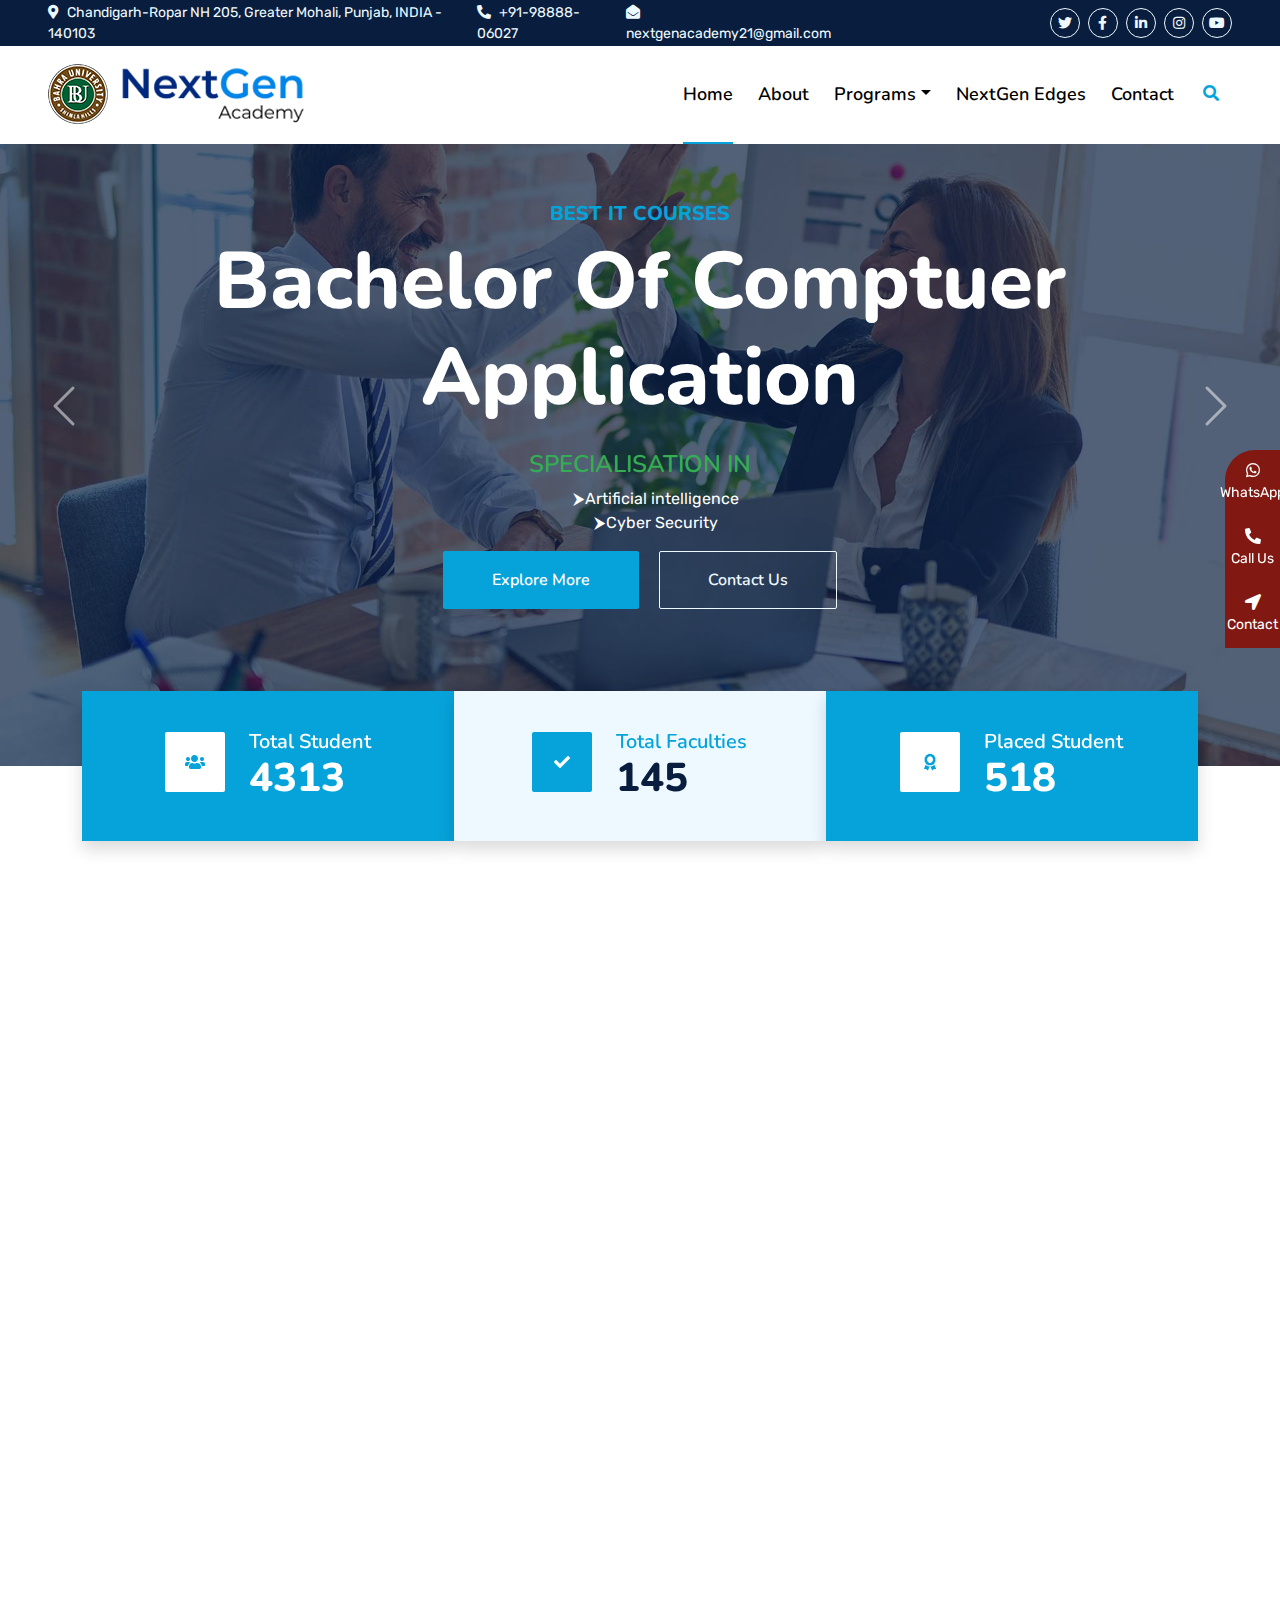
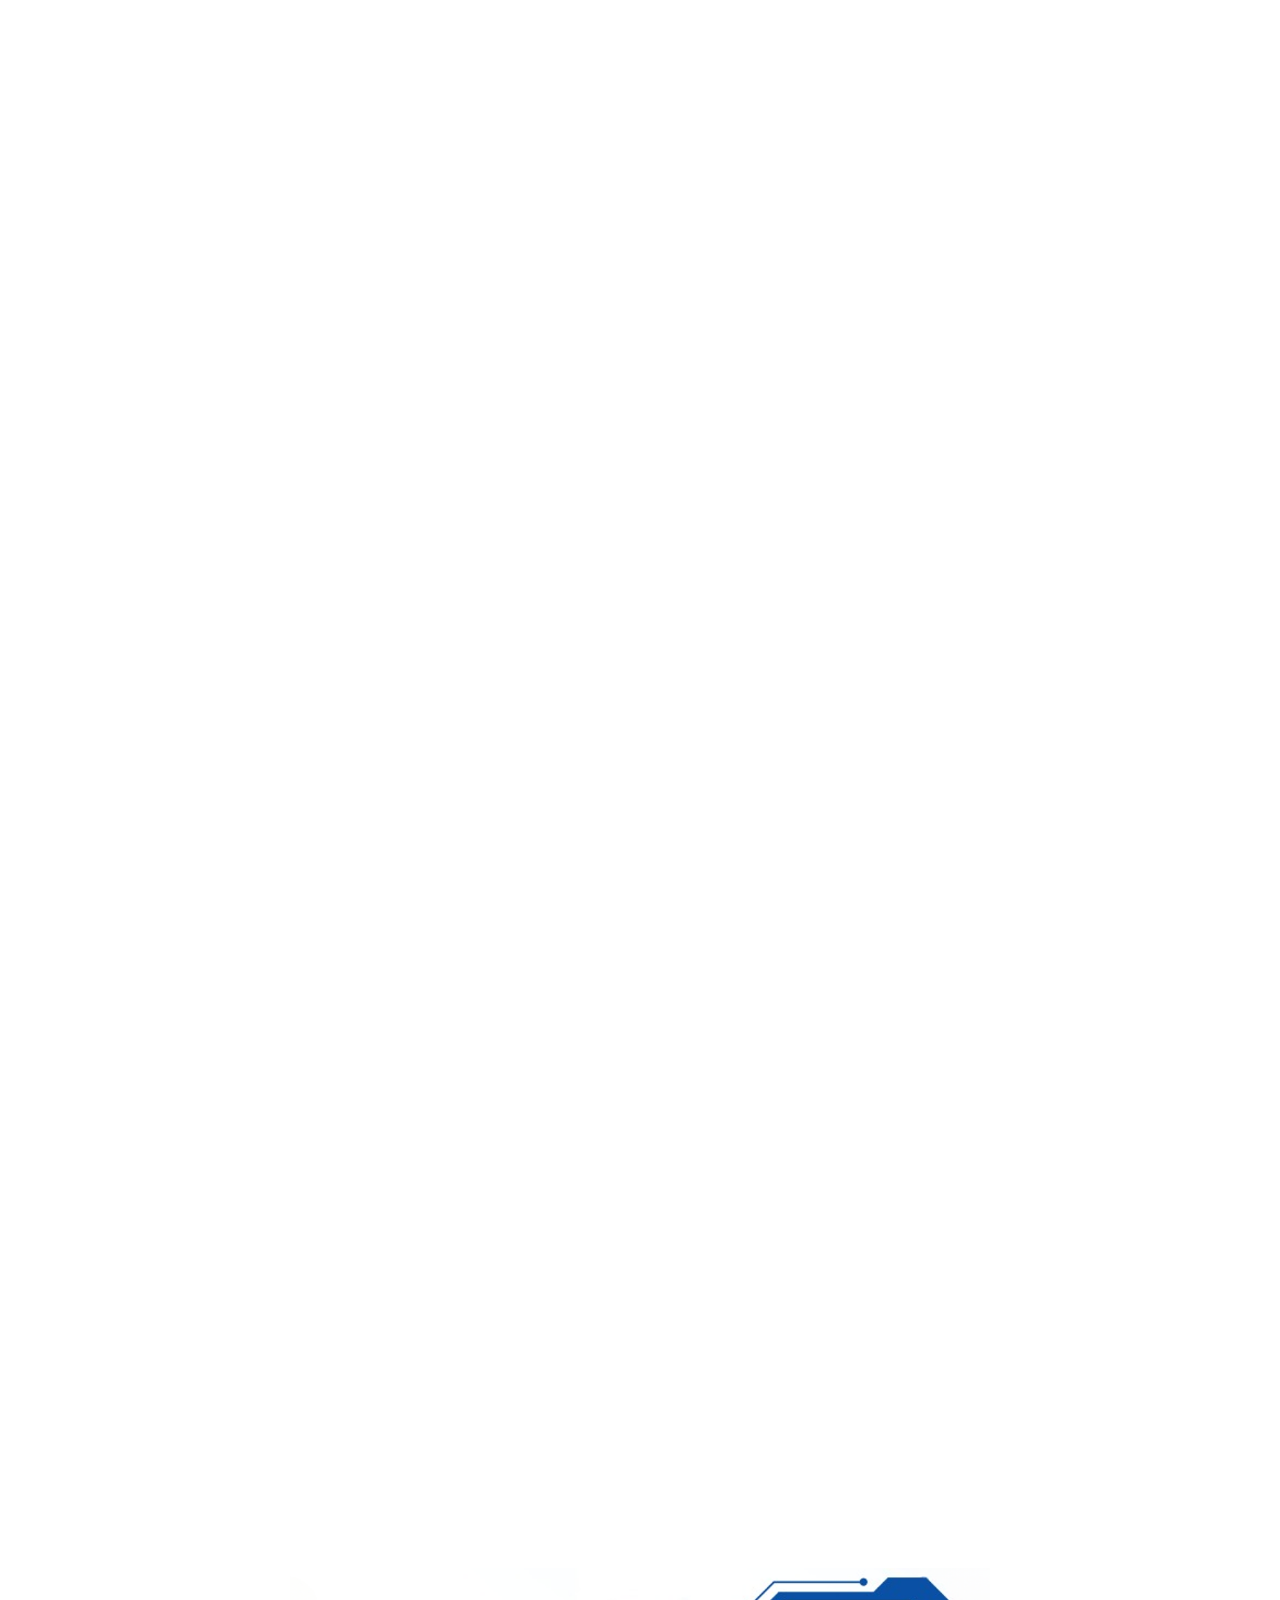
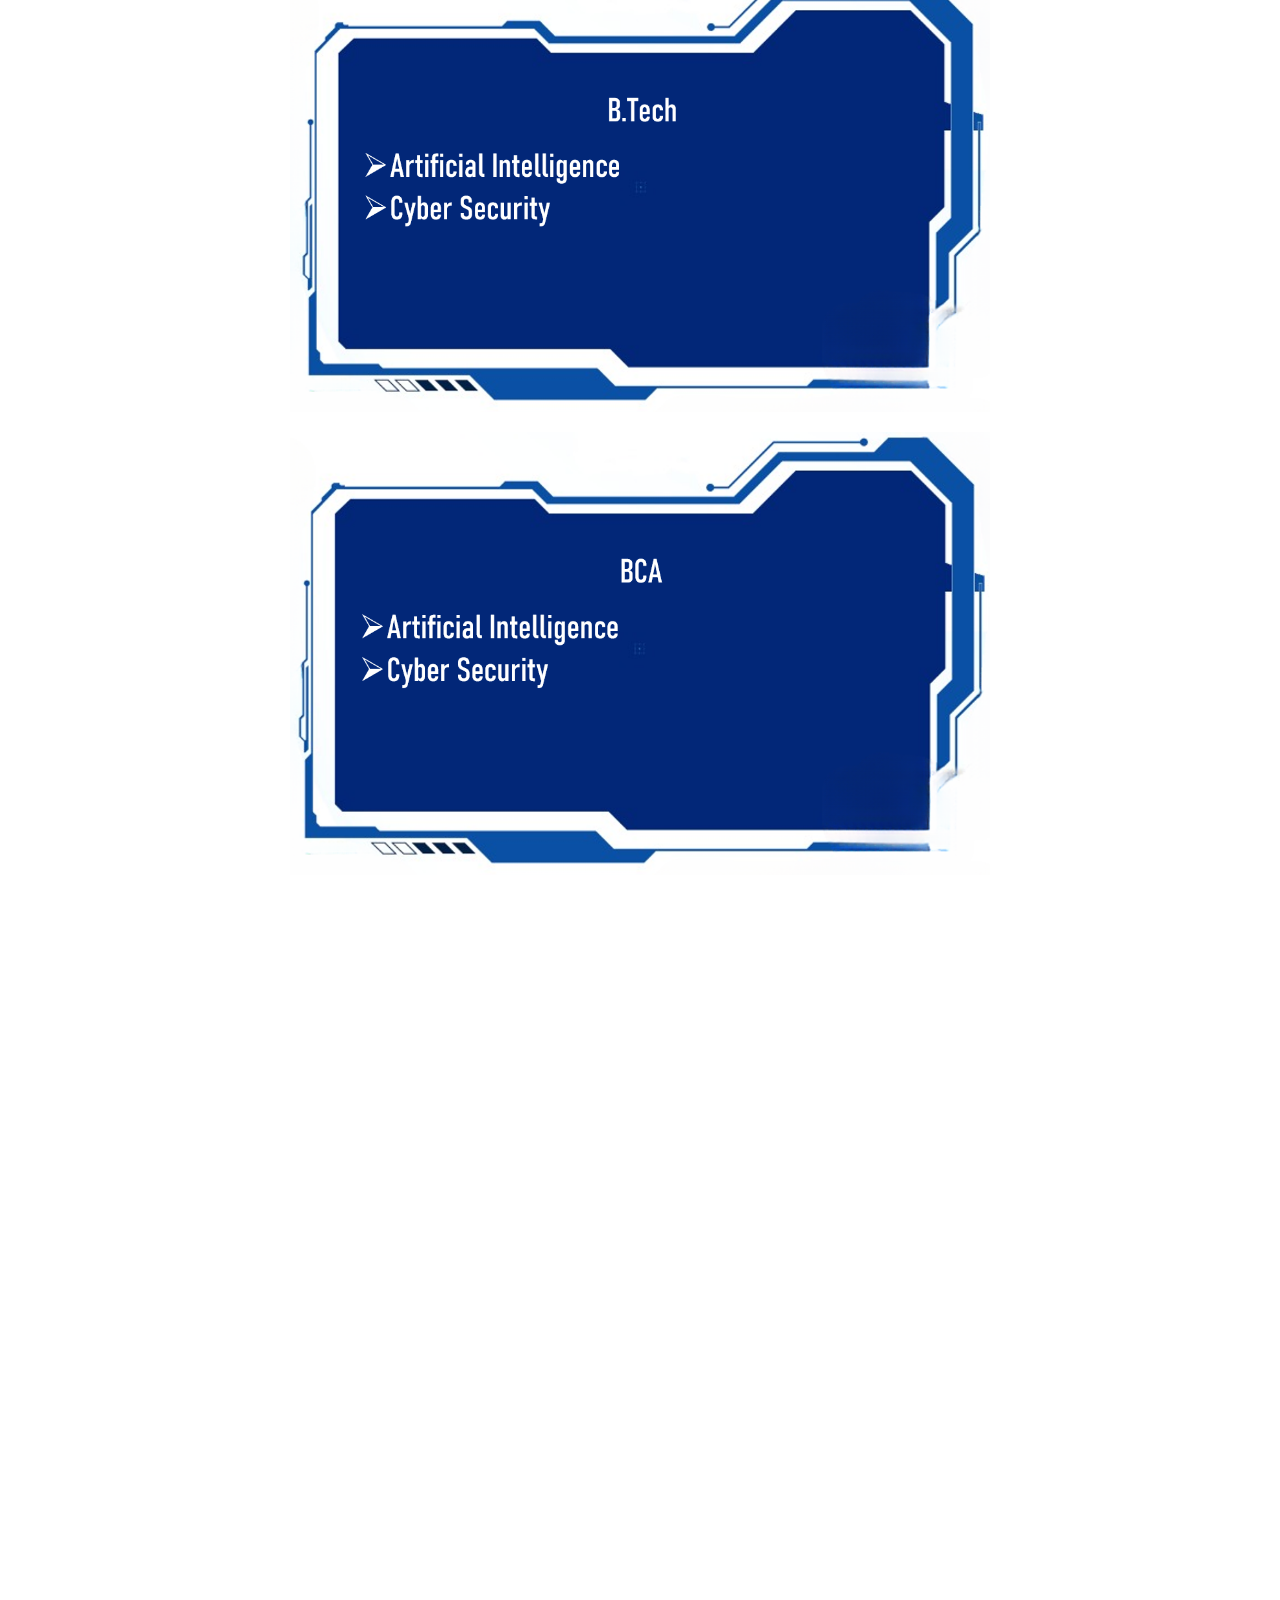
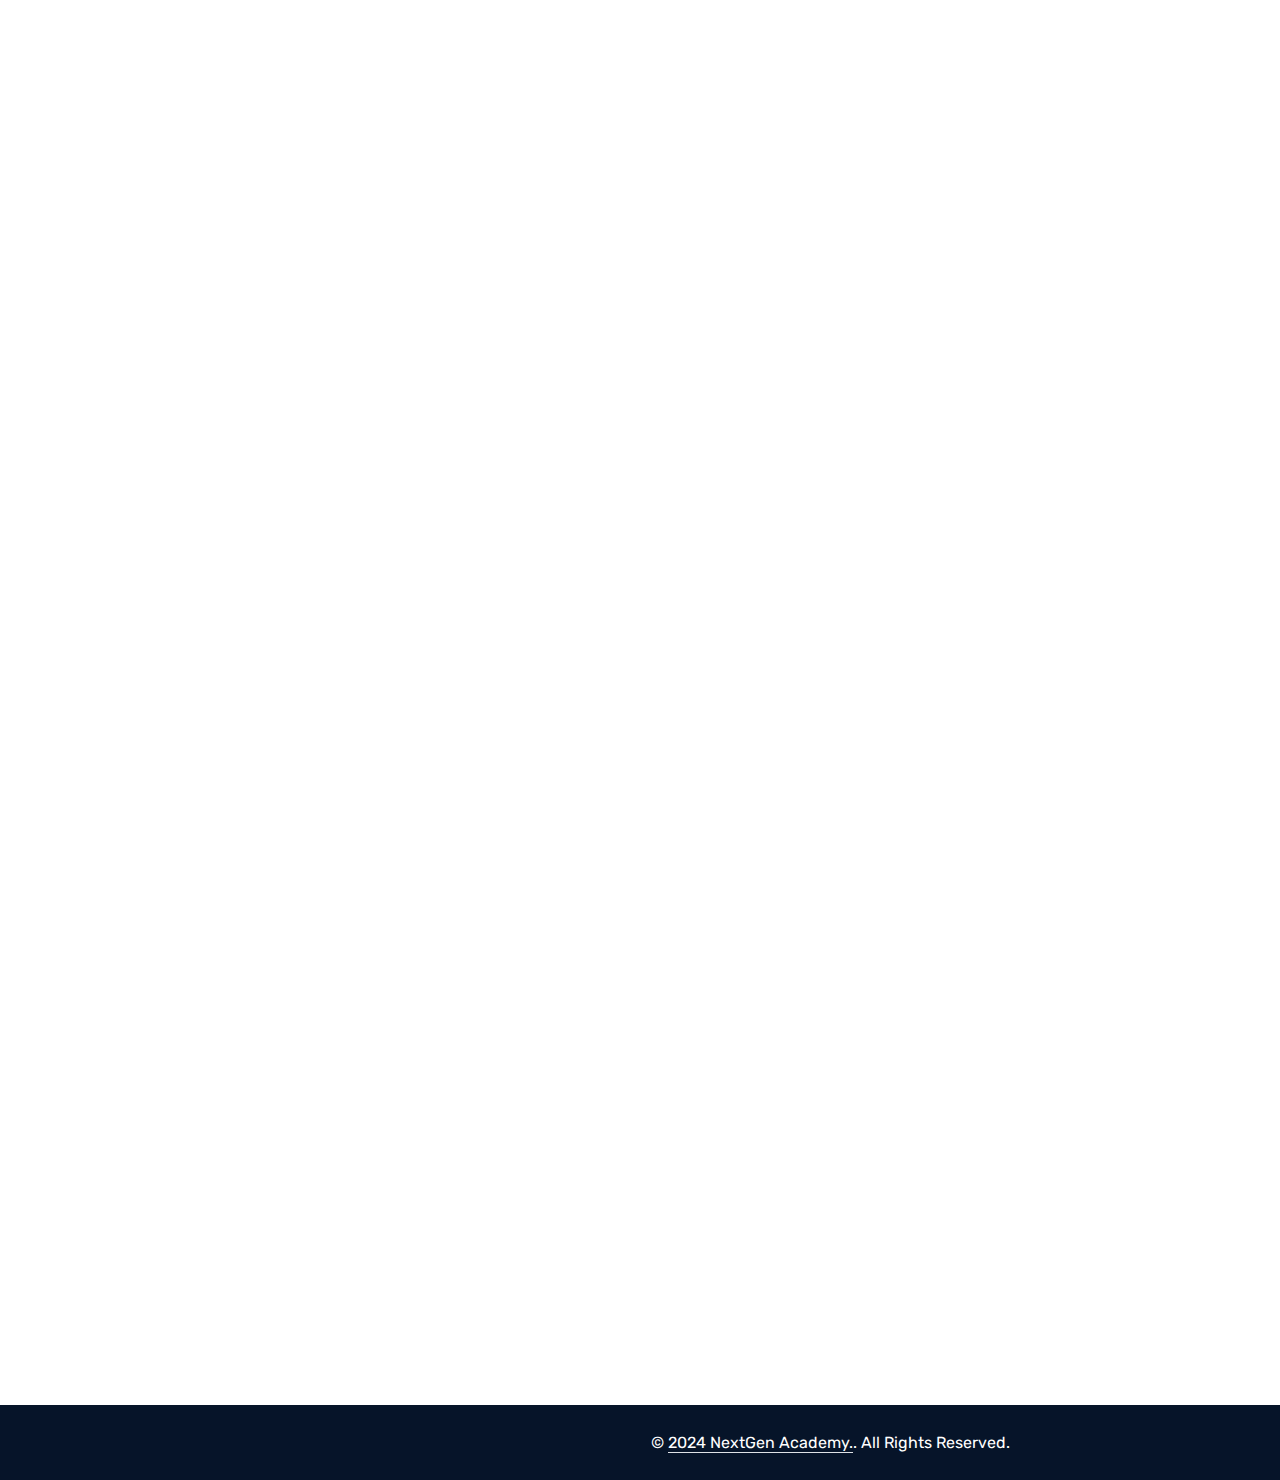
==== index.html @ 5971e34e "first commit" ====
<!DOCTYPE html>
<html lang="en">

<head>
    <meta charset="utf-8">
    <title>RBU's NextGen Acadmy</title>
    <meta content="width=device-width, initial-scale=1.0" name="viewport">
    <meta content="Free HTML Templates" name="keywords">
    <meta content="Free HTML Templates" name="description">

   <!-- Favicon -->
    <link href="img/favicon.ico" rel="icon">

    <!-- Google Web Fonts -->
    <link rel="preconnect" href="https://fonts.googleapis.com">
    <link rel="preconnect" href="https://fonts.gstatic.com" crossorigin>
    <link href="https://fonts.googleapis.com/css2?family=Nunito:wght@400;600;700;800&family=Rubik:wght@400;500;600;700&display=swap" rel="stylesheet">
	<link rel="stylesheet" href="https://cdnjs.cloudflare.com/ajax/libs/font-awesome/4.7.0/css/font-awesome.min.css">

    <!-- Icon Font Stylesheet -->
    <link href="https://cdnjs.cloudflare.com/ajax/libs/font-awesome/5.10.0/css/all.min.css" rel="stylesheet">
    <link href="https://cdn.jsdelivr.net/npm/bootstrap-icons@1.4.1/font/bootstrap-icons.css" rel="stylesheet">

    <!-- Libraries Stylesheet -->
    <link href="lib/owlcarousel/assets/owl.carousel.min.css" rel="stylesheet">
    <link href="lib/animate/animate.min.css" rel="stylesheet">

    <!-- Customized Bootstrap Stylesheet -->
    <link href="css/bootstrap.min.css" rel="stylesheet">

    <!-- Template Stylesheet -->
    <link href="css/style.css" rel="stylesheet">

  
    <style>
        .navbar {
            background-color: white !important;
        }

        .navbar .nav-link,
        .navbar .navbar-brand,
        .navbar .navbar-toggler {
            color: black !important;
        }

        .testimonial-img {
        width: 100px; /* Set the desired width */
        height: 100px; /* Set the desired height */
        object-fit: contain; /* Ensures the image fits within the dimensions */
        }

        .hover-effect {
            transition: transform 0.3s, color 0.3s;
        }
        .hover-effect:hover h2{
            transform: translateY(-10px);
            color: #000080;
        }


        .course_banner {
            display: flex;
            flex-wrap: wrap;
            justify-content: center;
            margin: 0 auto;
        }

        .course_banner img {
            width: 100%;
            max-width: 700px;
            margin: 10px;
        }

    </style>
</head>

<body>
    <!-- Spinner Start -->
    <div id="spinner" class="show bg-white position-fixed translate-middle w-100 vh-100 top-50 start-50 d-flex align-items-center justify-content-center">
        <div class="spinner"></div>
    </div>
    <!-- Spinner End -->


    <!-- Topbar Start -->
    <div class="container-fluid bg-dark px-5 d-none d-lg-block">
        <div class="row gx-0">
            <div class="col-lg-8 text-center text-lg-start mb-2 mb-lg-0">
                <div class="d-inline-flex align-items-center" style="height: 45px;">
                    <small class="me-3 text-light"><i class="fa fa-map-marker-alt me-2"></i>Chandigarh-Ropar NH 205, Greater Mohali, Punjab, INDIA - 140103</small>
                    <small class="me-3 text-light"><i class="fa fa-phone-alt me-2"></i>+91-98888-06027</small>
                    <small class="text-light"><i class="fa fa-envelope-open me-2"></i>nextgenacademy21@gmail.com</small>
                </div>
            </div>
            <div class="col-lg-4 text-center text-lg-end">
                <div class="d-inline-flex align-items-center" style="height: 45px;">
                    <a class="btn btn-sm btn-outline-light btn-sm-square rounded-circle me-2" href=""><i class="fab fa-twitter fw-normal"></i></a>
                    <a class="btn btn-sm btn-outline-light btn-sm-square rounded-circle me-2" href=""><i class="fab fa-facebook-f fw-normal"></i></a>
                    <a class="btn btn-sm btn-outline-light btn-sm-square rounded-circle me-2" href=""><i class="fab fa-linkedin-in fw-normal"></i></a>
                    <a class="btn btn-sm btn-outline-light btn-sm-square rounded-circle me-2" href=""><i class="fab fa-instagram fw-normal"></i></a>
                    <a class="btn btn-sm btn-outline-light btn-sm-square rounded-circle" href=""><i class="fab fa-youtube fw-normal"></i></a>
                </div>
            </div>
        </div>
    </div>
    <!-- Topbar End -->
    <div class="social-links"> 
        <ul class="list-unstyled mb-0">
            <li>
                <a href="https://api.whatsapp.com/send?phone=918005815445&amp;text=Hello,%20%0A%20I%20have%20a%20question%20about%20https%3A%2F%2Fvgu.ac.in%2F" target="_blank"><i class="fab fa-whatsapp"></i>
                    <span><small>WhatsApp</small></span>
                </a>
            </li>
            <li>
                <a target="_blank" href="tel:18003131415" aria-label="Give a miss call" style="white-space: nowrap;"><i class="fa fa-phone" style="transform: scaleX(-1);" aria-hidden="true"></i>
                    <span><small>Call Us</small></span>
                </a>
            </li>                
            <li>
                <a href="/contact.php" target="_blank"><i class="fa fa-location-arrow" aria-hidden="true"></i>
                    <span><small>Contact</small></span>
                </a>
            </li>
        </ul>
    </div>

    <!-- Navbar & Carousel Start -->
    <div class="container-fluid position-relative p-0">
        <nav class="navbar navbar-expand-lg navbar-dark px-5 py-3 py-lg-0">
            <a href="index.html" class="navbar-brand p-0">
                <!-- <h1 class="m-0"><i class="fa fa-user-tie me-2"></i>Startup</h1> -->
                 <img src="new_img/bu-nextgen-logo.png">
            </a>
            <button class="navbar-toggler" type="button" data-bs-toggle="collapse" data-bs-target="#navbarCollapse">
                <span class="fa fa-bars"></span>
            </button>
            <div class="collapse navbar-collapse" id="navbarCollapse">
                <div class="navbar-nav ms-auto py-0">
                    <a href="index.html" class="nav-item nav-link active">Home</a>
                    <a href="about.html" class="nav-item nav-link">About</a>
                    
                    <div class="nav-item dropdown">
                        <a href="#" class="nav-link dropdown-toggle" data-bs-toggle="dropdown">Programs</a>
                        <div class="dropdown-menu m-0">
                            <a href="blog.html" class="dropdown-item">B Tech</a>
                            <a href="blog.html" class="dropdown-item">BCA</a>
                        </div>
                    </div>
                    <a href="#" class="nav-item nav-link">NextGen Edges</a>
                   
                    <a href="contact.html" class="nav-item nav-link">Contact</a>
                </div>
                <butaton type="button" class="btn text-primary ms-3" data-bs-toggle="modal" data-bs-target="#searchModal"><i class="fa fa-search"></i></butaton>
                <!-- <a href="https://htmlcodex.com/startup-company-website-template" class="btn btn-primary py-2 px-4 ms-3">Download Pro Version</a> -->
            </div>
        </nav>

        <div id="header-carousel" class="carousel slide carousel-fade" data-bs-ride="carousel">
            <div class="carousel-inner">
                <div class="carousel-item active">
                    <img class="w-100" src="img/carousel-1.jpg" alt="Image">
                    <div class="carousel-caption d-flex flex-column align-items-center justify-content-center">
                        <div class="p-3" style="max-width: 900px;">
                            <h5 class="fw-bold text-primary text-uppercase">Best IT Courses</h5>
                            <h1 class="display-1 text-white mb-md-4 animated zoomIn">Bachelor Of Comptuer Application</h1>
                            <h6 class="text-secondary h4 animated fadeInUp" >SPECIALISATION IN</h6>
                            <ul style="list-style-type: none; text-align: center;">
				    <li>&#11166;Artificial intelligence</li>
                                <li>&#11166;Cyber Security</li>                             
                            </ul>
                            <a href="quote.html" class="btn btn-primary py-md-3 px-md-5 me-3 animated slideInLeft">Explore More</a>
                            <a href="" class="btn btn-outline-light py-md-3 px-md-5 animated slideInRight">Contact Us</a>
                        </div>
                    </div>
                </div>
                <div class="carousel-item">
                    <img class="w-100" src="img/carousel-2.jpg" alt="Image">
                    <div class="carousel-caption d-flex flex-column align-items-center justify-content-center">
                        <div class="p-3" style="max-width: 900px;">
                            <h5 class="fw-bold text-primary text-uppercase">Best IT Courses</h5>
                            <h1 class="display-1 text-white mb-md-4 animated zoomIn">Bachelor of Technology</h1>
                            <h6 class="text-secondary h4 animated fadeInUp" >SPECIALISATION IN</h6>
                            <ul style="list-style-type: none; text-align: center;">
                                <li>&#11166;Artificial intelligence & MAchine Learning</li>
                                <li>&#11166;Cyber Security and Information Security</li>
                              
                            </ul>
                            <a href="quote.html" class="btn btn-primary py-md-3 px-md-5 me-3 animated slideInLeft">Explore More</a>
                            <a href="" class="btn btn-outline-light py-md-3 px-md-5 animated slideInRight">Contact Us</a>
                        </div>
                    </div>
                </div>
            </div>
            <button class="carousel-control-prev" type="button" data-bs-target="#header-carousel"
                data-bs-slide="prev">
                <span class="carousel-control-prev-icon" aria-hidden="true"></span>
                <span class="visually-hidden">Previous</span>
            </button>
            <button class="carousel-control-next" type="button" data-bs-target="#header-carousel"
                data-bs-slide="next">
                <span class="carousel-control-next-icon" aria-hidden="true"></span>
                <span class="visually-hidden">Next</span>
            </button>
        </div>
    </div>
    <!-- Navbar & Carousel End -->


    <!-- Full Screen Search Start -->
    <div class="modal fade" id="searchModal" tabindex="-1">
        <div class="modal-dialog modal-fullscreen">
            <div class="modal-content" style="background: rgba(9, 30, 62, .7);">
                <div class="modal-header border-0">
                    <button type="button" class="btn bg-white btn-close" data-bs-dismiss="modal" aria-label="Close"></button>
                </div>
                <div class="modal-body d-flex align-items-center justify-content-center">
                    <div class="input-group" style="max-width: 600px;">
                        <input type="text" class="form-control bg-transparent border-primary p-3" placeholder="Type search keyword">
                        <button class="btn btn-primary px-4"><i class="bi bi-search"></i></button>
                    </div>
                </div>
            </div>
        </div>
    </div>
    <!-- Full Screen Search End -->


    <!-- Facts Start -->
    <div class="container-fluid facts py-5 pt-lg-0">
        <div class="container py-5 pt-lg-0">
            <div class="row gx-0">
                <div class="col-lg-4 wow zoomIn" data-wow-delay="0.1s">
                    <div class="bg-primary shadow d-flex align-items-center justify-content-center p-4" style="height: 150px;">
                        <div class="bg-white d-flex align-items-center justify-content-center rounded mb-2" style="width: 60px; height: 60px;">
                            <i class="fa fa-users text-primary"></i>
                        </div>
                        <div class="ps-4">
                            <h5 class="text-white mb-0">Total Student</h5>
                            <h1 class="text-white mb-0" data-toggle="counter-up">12500</h1>
                        </div>
                    </div>
                </div>
                <div class="col-lg-4 wow zoomIn" data-wow-delay="0.3s">
                    <div class="bg-light shadow d-flex align-items-center justify-content-center p-4" style="height: 150px;">
                        <div class="bg-primary d-flex align-items-center justify-content-center rounded mb-2" style="width: 60px; height: 60px;">
                            <i class="fa fa-check text-white"></i>
                        </div>
                        <div class="ps-4">
                            <h5 class="text-primary mb-0">Total Faculties</h5>
                            <h1 class="mb-0" data-toggle="counter-up">420</h1>
                        </div>
                    </div>
                </div>
                <div class="col-lg-4 wow zoomIn" data-wow-delay="0.6s">
                    <div class="bg-primary shadow d-flex align-items-center justify-content-center p-4" style="height: 150px;">
                        <div class="bg-white d-flex align-items-center justify-content-center rounded mb-2" style="width: 60px; height: 60px;">
                            <i class="fa fa-award text-primary"></i>
                        </div>
                        <div class="ps-4">
                            <h5 class="text-white mb-0">Placed Student</h5>
                            <h1 class="text-white mb-0" data-toggle="counter-up">1500</h1>
                        </div>
                    </div>
                </div>
            </div>
        </div>
    </div>
    <!-- Facts Start -->


     <!-- About Start -->
     <div class="container-fluid py-5 wow fadeInUp" data-wow-delay="0.1s"  style="background-image: url('new_img/Frame2.png'); background-size: cover; background-position: center;">
        <div class="container py-5">
            <div class="row g-5">
                <div class="col-lg-7">
                    <!-- <div class="section-title position-relative pb-3 mb-5">
                        <h5 class="fw-bold text-primary text-uppercase">WHO WE ARE</h5>
                       
                    </div> -->
                    <div class="pb-3 mb-5">

                    </div>
                    <h1 class="mb-0">About NextGen Academy</h1>
                    <p class="mb-4">NextGen programs provide industry-driven technology education. The skills and concepts are imparted by industry practitioners, leading academic minds, and subject matter experts. We redefine education through industry-inclusive design by incorporating inputs from globally respected research houses, accreditation bodies, and corporates. Our NextGen curriculum is enriched with more than 50% of practical exposure and hands-on with industry-embedded certifications, industry visits, real-life projects, and case studies, all wrapped around emerging digital business trends and demands.</p>
                    <div class="row g-0 mb-3">
                        <div class="col-sm-6 wow zoomIn hover-effect" data-wow-delay="0.2s">
                            <div class="text-container">
<!--                                 <img src="new_img/global-education.png" alt="Graduation Cap Icon"> -->
				    <i class='fas fa-user-graduate' style='font-size:48px;color:#06A3DA;'></i>
                                <div>
                                    <h2>7.8</h2>
                                    <p  >Average CGPA</p>
                                </div>
                            </div>
                        </div>
                        <div class="col-sm-6 wow zoomIn hover-effect" data-wow-delay="0.4s">
                            <div class="text-container">
<!--                                 <img src="new_img/pay-2.png" alt="Money Bag Icon"> -->
				    <i class="fa fa-money" style="font-size:48px;color:#06A3DA;"></i>
                                <div>
                                    <h2>10 LPA</h2>
                                    <p>Average Placement</p>
                                </div>
                            </div>
                        </div>
                    </div>
                    <div class="d-flex align-items-center mb-4 wow fadeIn hover-effect" data-wow-delay="0.6s">
                        <div class="text-container">
<!--                             <img src="new_img/experience.png" alt="Experience Icon"> -->
				<i class='fas fa-award' style='font-size:48px;color:#06A3DA;'></i>
                            <div>
                                <h2>12+ Years</h2>
                                <p>Faculty with Average Years of Experience</p>
                            </div>
                            <a href="quote.html" class="btn btn-primary py-3 px-5 mt-3 wow zoomIn" data-wow-delay="0.9s">Know More</a>
                        </div>
                       <!-- <marquee>klsadjflksadjflasasdlkfjasdklf asdjfklasdfjlasdf asdjklfjasdfla alskdfjasdlf jasdflaksdf asdflkasdfj </marquee> -->
                    </div>
                   
                </div>
                <div class="col-lg-5" style="min-height: 500px;">
                    <div class="position-relative h-100">
                        <img class="position-absolute w-100 h-0 rounded wow zoomIn" data-wow-delay="0.9s" src="new_img\man2.png" style="object-fit: cover;">
                    </div>
                </div>
            </div>
        </div>  
    </div>
    <!-- About End -->

     <!-- Features Start -->
    <!-- <div class="container-fluid py-5 wow fadeInUp" data-wow-delay="0.1s">
        <div class="container py-5">
            <div class="section-title text-center position-relative pb-3 mb-5 mx-auto" style="max-width: 600px;">
                <h5 class="fw-bold text-primary text-uppercase">WHY NEXTGEN ACADEMY</h5>
                <h1 class="mb-0">USP's of BU NextGen Courses</h1>
            </div>
            <div class="row g-5">
                <div class="col-lg-3 col-md-6">
                    <div class="wow zoomIn" data-wow-delay="0.2s">
                        <div class="d-flex align-items-center mb-3">
                            <div class="bg-primary rounded d-flex align-items-center justify-content-center" style="width: 60px; height: 60px;">
                                <i class="fa fa-undo" style="font-size:30px;color:black"></i>
                            </div>
                            <h4 class="ml-3" style="margin-left: 15px;">100%</h4>
                        </div>
                        <p class="mb-0">100% placement otherwise fee refund plan.</p>
                    </div>
                </div>
                <div class="col-lg-3 col-md-6">
                    <div class="wow zoomIn" data-wow-delay="0.4s">
                        <div class="d-flex align-items-center mb-3">
                            <div class="bg-primary rounded d-flex align-items-center justify-content-center" style="width: 60px; height: 60px;">
                                <i class="fa fa-line-chart" style="font-size:30px;color:black"></i>
                            </div>
                            <h4 class="ml-3" style="margin-left: 15px;">Specialisation</h4>
                        </div>
                        <p class="mb-0">Specialisation courses start from Semester-1.</p>
                    </div>
                </div>
                <div class="col-lg-3 col-md-6">
                    <div class="wow zoomIn" data-wow-delay="0.6s">
                        <div class="d-flex align-items-center mb-3">
                            <div class="bg-primary rounded d-flex align-items-center justify-content-center" style="width: 60px; height: 60px;">
                                <i class="fa fa-headphones" style="font-size:30px;color:black"></i>
                            </div>
                            <h4 class="ml-3" style="margin-left: 15px;">Development</h4>
                        </div>
                        <p class="mb-0">Career Development Centre (CDC).</p>
                    </div>
                </div>
                <div class="col-lg-3 col-md-6">
                    <div class="wow zoomIn" data-wow-delay="0.8s">
                        <div class="d-flex align-items-center mb-3">
                            <div class="bg-primary rounded d-flex align-items-center justify-content-center" style="width: 60px; height: 60px;">
                                <i class="fa fa-headphones" style="font-size:30px;color:black"></i>
                            </div>
                            <h4 class="ml-3" style="margin-left: 15px;">Embedded Training</h4>
                        </div>
                        <p class="mb-0">towards Certifications (EXIN, AWS, GCP, Neo4j etc.).</p>
                    </div>
                </div>
            </div>
            <div class="row g-5">
                <div class="col-lg-3 col-md-6">
                    <div class="wow zoomIn" data-wow-delay="0.2s">
                        <div class="d-flex align-items-center mb-3">
                            <div class="bg-primary rounded d-flex align-items-center justify-content-center" style="width: 60px; height: 60px;">
                                <i class="fa fa-headphones" style="font-size:30px;color:black"></i>
                            </div>
                            <h4 class="ml-3" style="margin-left: 15px;">Industry immersion</h4>
                        </div>
                        <p class="mb-0">Master classes, Guest Lectures and industry immersion from industry leaders.</p>
                    </div>
                </div>
                <div class="col-lg-3 col-md-6">
                    <div class="wow zoomIn" data-wow-delay="0.4s">
                        <div class="d-flex align-items-center mb-3">
                            <div class="bg-primary rounded d-flex align-items-center justify-content-center" style="width: 60px; height: 60px;">
                                <i class="fa fa-headphones" style="font-size:30px;color:black"></i>
                            </div>
                            <h4 class="ml-3" style="margin-left: 15px;">Labs</h4>
                        </div>
                        <p class="mb-0">Physical and virtual labs.</p>
                    </div>
                </div>
                <div class="col-lg-3 col-md-6">
                    <div class="wow zoomIn" data-wow-delay="0.6s">
                        <div class="d-flex align-items-center mb-3">
                            <div class="bg-primary rounded d-flex align-items-center justify-content-center" style="width: 60px; height: 60px;">
                                <i class="fa fa-bank" style="font-size:30px;color:black"></i>
                            </div>
                            <h4 class="ml-3" style="margin-left: 15px;">Industry</h4>
                        </div>
                        <p class="mb-0">Cutting edge Industry collaborations.</p>
                    </div>
                </div>
                <div class="col-lg-3 col-md-6">
                    <div class="wow zoomIn" data-wow-delay="0.8s">
                        <div class="d-flex align-items-center mb-3">
                            <div class="bg-primary rounded d-flex align-items-center justify-content-center" style="width: 60px; height: 60px;">
                                <i class="fas fa-chalkboard-teacher" style="font-size:30px;color:black"></i>
                            </div>
                            <h4 class="ml-3" style="margin-left: 15px;">Training</h4>
                        </div>
                        <p class="mb-0">Embedded Training towards Certifications (EXIN, AWS, GCP, Neo4j etc.).</p>
                    </div>
                </div>
            </div>
            <div class="row g-5">
                <div class="col-lg-3 col-md-6">
                    <div class="wow zoomIn" data-wow-delay="0.2s">
                        <div class="d-flex align-items-center mb-3">
                            <div class="bg-primary rounded d-flex align-items-center justify-content-center" style="width: 60px; height: 60px;">
                                <i class="fas fa-book-reader" style="font-size:30px;color:black"></i>
                            </div>
                            <h4 class="ml-3" style="margin-left: 15px;">Mentorship</h4>
                        </div>
                        <p class="mb-0">Student Mentorship program with Industry practitioners & experts.</p>
                    </div>
                </div>
                <div class="col-lg-3 col-md-6">
                    <div class="wow zoomIn" data-wow-delay="0.4s">
                        <div class="d-flex align-items-center mb-3">
                            <div class="bg-primary rounded d-flex align-items-center justify-content-center" style="width: 60px; height: 60px;">
                                <i class="fas fa-book-reader" style="font-size:30px;color:black"></i>
                            </div>
                            <h4 class="ml-3" style="margin-left: 15px;">Curriculum</h4>
                        </div>
                        <p class="mb-0">Industry relevant curriculum & Research Team backed Constant Innovation in curriculum and Dynamic Syllabi.</p>
                    </div>
                </div>
                <div class="col-lg-3 col-md-6">
                        <div class="wow zoomIn" data-wow-delay="0.4s">
                        <div class="d-flex align-items-center mb-3">
                            <div class="bg-primary rounded d-flex align-items-center justify-content-center" style="width: 60px; height: 60px;">
                                <i class="fas fa-book-reader" style="font-size:30px;color:black"></i>
                            </div>
                            <h4 class="ml-3" style="margin-left: 15px;">Projects</h4>
                        </div>
                        <p class="mb-0">Projects and case studies from real life.</p>
                    </div>
                </div>
                <div class="col-lg-3 col-md-6">
                    <div class="wow zoomIn" data-wow-delay="0.4s">
                        <div class="d-flex align-items-center mb-3">
                            <div class="bg-primary rounded d-flex align-items-center justify-content-center" style="width: 60px; height: 60px;">
                                <i class="fas fa-book-reader" style="font-size:30px;color:black"></i>
                            </div>
                            <h4 class="ml-3" style="margin-left: 15px;">Internships</h4>
                        </div>
                        <p class="mb-0">Multiple Internships or research projects.</p>
                    </div>
                </div>
            </div>
        </div>
    </div> -->

         <!-- Features Start -->
         <div class="container-fluid py-5 wow fadeInUp" data-wow-delay="0.1s">
            <div class="container py-5">
                <div class="section-title text-center position-relative pb-3 mb-5 mx-auto" style="max-width: 600px;">
                    <h5 class="fw-bold text-primary text-uppercase">WHY NEXTGEN ACADEMY</h5>
                    <h1 class="mb-0">USP's of BU NextGen Courses</h1>
                </div>
                <div class="row g-5">
                    <div class="col-lg-3 col-md-6">
                        <div class="wow zoomIn" data-wow-delay="0.2s">
                            <div class="d-flex align-items-center mb-3">
                                <div class="rounded d-flex align-items-center justify-content-center">
                                    <img src="img\icons_image\placement.png" alt="100%" style="width: 60px; height: 60px;">
                                </div>                                
                                <h4 class="ml-3" style="margin-left: 15px;">100%</h4>
                            </div>
                            <p class="mb-0">100% placement otherwise fee refund plan.</p>
                        </div>
                    </div>
                    <div class="col-lg-3 col-md-6">
                        <div class="wow zoomIn" data-wow-delay="0.4s">
                            <div class="d-flex align-items-center mb-3">
                                <div class="rounded d-flex align-items-center justify-content-center">
                                    <img src="img\icons_image\Specialisation.png" alt="Specialisation" style="width: 60px; height: 60px;">
                                </div>
                                <h4 class="ml-3" style="margin-left: 15px;">Specialisation</h4>
                            </div>
                            <p class="mb-0">Specialisation courses start from Semester-1 .</p>
                        </div>
                    </div>
                    <div class="col-lg-3 col-md-6">
                        <div class="wow zoomIn" data-wow-delay="0.6s">
                            <div class="d-flex align-items-center mb-3">
                                <div class="rounded d-flex align-items-center justify-content-center">
                                    <img src="img\icons_image\Development.png" alt="Development" style="width: 60px; height: 60px;">
                                </div>
                                <h4 class="ml-3" style="margin-left: 15px;">Development</h4>
                            </div>
                            <p class="mb-0">Career Development Centre (CDC).</p>
                        </div>
                    </div>
                    <div class="col-lg-3 col-md-6">
                        <div class="wow zoomIn" data-wow-delay="0.8s">
                            <div class="d-flex align-items-center mb-3">
                                <div class="rounded d-flex align-items-center justify-content-center">
                                    <img src="img\icons_image\Training.png" alt="Training" style="width: 60px; height: 60px;">
                                </div>
                                <h4 class="ml-3" style="margin-left: 15px;">Embedded Training</h4>
                            </div>
                            <p class="mb-0">Embedded Training towards Certifications (EXIN, AWS, GCP, Neo4j etc.).</p>
                        </div>
                    </div>
                </div>
                <div class="row g-5">
                    <div class="col-lg-3 col-md-6">
                        <div class="wow zoomIn" data-wow-delay="0.4s">
                            <div class="d-flex align-items-center mb-3">
                                <div class="rounded d-flex align-items-center justify-content-center">
                                    <img src="img\icons_image\Internships.png" alt="Internships" style="width: 60px; height: 60px;">
                                </div>
                                <h4 class="ml-3" style="margin-left: 15px;">Internships</h4>
                            </div>
                            <p class="mb-0">Multiple Internships or research projects.</p>
                        </div>
                    </div>
                    <div class="col-lg-3 col-md-6">
                        <div class="wow zoomIn" data-wow-delay="0.4s">
                            <div class="d-flex align-items-center mb-3">
                                <div class="rounded d-flex align-items-center justify-content-center">
                                    <img src="img\icons_image\Labs.png" alt="Labs" style="width: 60px; height: 60px;">
                                </div>
                                <h4 class="ml-3" style="margin-left: 15px;">Labs</h4>
                            </div>
                            <p class="mb-0">Physical and virtual labs.</p>
                        </div>
                    </div>
                    <div class="col-lg-3 col-md-6">
                        <div class="wow zoomIn" data-wow-delay="0.6s">
                            <div class="d-flex align-items-center mb-3">
                                <div class="rounded d-flex align-items-center justify-content-center">
                                    <img src="img\icons_image\industry.png" alt="Mentorship" style="width: 60px; height: 60px;">
                                </div>
                                <h4 class="ml-3" style="margin-left: 15px;">Industry</h4>
                            </div>
                            <p class="mb-0">Cutting edge Industry collaborations.</p>
                        </div>
                    </div>
                    <div class="col-lg-3 col-md-6">
                        <div class="wow zoomIn" data-wow-delay="0.4s">
                        <div class="d-flex align-items-center mb-3">
                            <div class="rounded d-flex align-items-center justify-content-center">
                                <img src="img\icons_image\Projects.png" alt="Projects" style="width: 60px; height: 60px;">
                            </div>
                            <h4 class="ml-3" style="margin-left: 15px;">Projects</h4>
                        </div>
                        <p class="mb-0">Projects and case studies from real life.</p>
                    </div>
                </div>
                </div>
                <div class="row g-5">
                    <div class="col-lg-3 col-md-6">
                        <div class="wow zoomIn" data-wow-delay="0.2s">
                            <div class="d-flex align-items-center mb-3">
                                <div class="rounded d-flex align-items-center justify-content-center">
                                    <img src="img\icons_image\Mentorship.png" alt="Mentorship" style="width: 60px; height: 60px;">
                                </div>
                                <h4 class="ml-3" style="margin-left: 15px;">Mentorship</h4>
                            </div>
                            <p class="mb-0">Student Mentorship program with Industry practitioners & experts.</p>
                        </div>
                    </div>
                    <div class="col-lg-3 col-md-6">
                        <div class="wow zoomIn" data-wow-delay="0.4s">
                            <div class="d-flex align-items-center mb-3">
                                <div class="rounded d-flex align-items-center justify-content-center">
                                    <img src="img\icons_image\curriculum.png" alt="Curriculum" style="width: 60px; height: 60px;">
                                </div>
                                <h4 class="ml-3" style="margin-left: 15px;">Curriculum</h4>
                            </div>
                            <p class="mb-0">Industry relevant curriculum & Research Team backed Constant Innovation in curriculum and Dynamic Syllabi.</p>
                        </div>
                    </div>
                    <div class="col-lg-3 col-md-6">
                        <div class="wow zoomIn" data-wow-delay="0.8s">
                            <div class="d-flex align-items-center mb-3">
                                <div class="rounded d-flex align-items-center justify-content-center">
                                    <img src="img\icons_image\training_certificate.png" alt="training_certificate" style="width: 60px; height: 60px;">
                                </div>
                                <h4 class="ml-3" style="margin-left: 15px;">Training</h4>
                            </div>
                            <p class="mb-0">Embedded Training towards Certifications (EXIN, AWS, GCP, Neo4j etc.).</p>
                        </div>
                    </div>
                    <div class="col-lg-3 col-md-6">
                        <div class="wow zoomIn" data-wow-delay="0.2s">
                            <div class="d-flex align-items-center mb-3">
                                <div class="rounded d-flex align-items-center justify-content-center">
                                    <img src="img\icons_image\Industry_immersion.png" alt="Industry" style="width: 60px; height: 60px;">
                                </div>
                                <h4 class="ml-3" style="margin-left: 15px;">Industry immersion</h4>
                            </div>
                            <p class="mb-0">Master classes, Guest Lectures and industry immersion from industry leaders.</p>
                        </div>
                    </div>
                </div>
            </div>
        </div>


    <!-- Testimonial Start -->
    <div class="container-fluid py-5 wow fadeInUp" data-wow-delay="0.1s" >
        <div class="container py-5">
            <div class="section-title text-center position-relative pb-3 mb-4 mx-auto" style="max-width: 600px;">
                <!-- <h5 class="fw-bold text-primary text-uppercase">Testimonial</h5> -->
                <h1 class="mb-0">Our Certification Partners</h1>
            </div>
            <div class="owl-carousel testimonial-carousel wow fadeInUp" data-wow-delay="0.6s">
                
                <div class="testimonial-item bg-light my-4">
                    
                    <div class="d-flex align-items-center border-bottom pt-5 pb-4 px-5">
                        
                        <img src="new_img/Logo-exin.png" class="testimonial-img">
                    </div>
                </div>
                <div class="testimonial-item bg-light my-4">
                    <div class="d-flex align-items-center border-bottom pt-5 pb-4 px-5">
                        <img src="new_img/aws-academy_logo.png" class="testimonial-img">
                    </div>
                </div>
                <div class="testimonial-item bg-light my-4">
                    <div class="d-flex align-items-center border-bottom pt-5 pb-4 px-5">
                        <img src="new_img/neo4j-logo.png" class="testimonial-img">
                    </div>
                </div>
                <div class="testimonial-item bg-light my-4">
                    <div class="d-flex align-items-center border-bottom pt-5 pb-4 px-5">
                        <img src="new_img/red-hat-academy.png" class="testimonial-img">
                    </div>
                </div>
            </div>
        </div>
    </div>
    <!-- Testimonial End -->

    <div class="course_banner">
        <img src="new_img/bg/Poster1.png" alt="Poster 1">
        <img src="new_img/bg/Poster2.png" alt="Poster 2">
    </div>



        
<!-- Service Start -->
<div class="container-fluid py-5 wow fadeInUp" data-wow-delay="0.1s" >
    <div class="container py-5">
        <div class="section-title text-center position-relative pb-3 mb-5 mx-auto" style="max-width: 600px;">
            <!-- <h5 class="fw-bold text-primary text-uppercase">Our Services</h5> -->
            <h1 class="mb-0">Career Pathways - Career Development Center</h1>
        </div>
        <div class="row g-5">
            <div class="col-lg-4 col-md-6 wow zoomIn" data-wow-delay="0.3s">
                <div class="service-item bg-light rounded d-flex flex-column align-items-center justify-content-center text-center">
                    <div class="service-icon">
                        <!-- <i class="fa fa-shield-alt text-white"></i> -->
                         <img src="new_img/world.png">
                    </div>
                    <h4 class="mb-3">Study Abroad Support</h4>
                    <p class="m-0">Thinking about studying abroad? We are here to guide you through the process, ensuring a smooth transition to international universities. Immerse yourself in diverse cultures and expand your horizons.</p>
                    <a class="btn btn-lg btn-primary rounded" href="">
                        <i class="bi bi-arrow-right"></i>
                    </a>
                </div>
            </div>
            <div class="col-lg-4 col-md-6 wow zoomIn" data-wow-delay="0.6s">
                <div class="service-item bg-light rounded d-flex flex-column align-items-center justify-content-center text-center">
                    <div class="service-icon">
                        <img src="new_img/bg/consultation.png">
                    </div>
                    <h4 class="mb-3">Mentorship for Business Ventures</h4>
                    <p class="m-0">Dreaming of starting your own business? Our mentorship programs provide the support and skills you need to turn your ideas into reality. Let us help you navigate the path to entrepreneurship.</p>
                    <a class="btn btn-lg btn-primary rounded" href="">
                        <!-- <i class="bi bi-arrow-right"></i> -->
                        <i class="bi bi-arrow-right"></i>   
                        
                    </a>
                </div>
            </div>
            <div class="col-lg-4 col-md-6 wow zoomIn" data-wow-delay="0.9s">
                <div class="service-item bg-light rounded d-flex flex-column align-items-center justify-content-center text-center">
                    <div class="service-icon">
                        <img src="new_img/bg/business.png">
                       
                    </div>
                    <h4 class="mb-3">Get Placed in top IT Companies</h4>
                    <p class="m-0">Get ready for a successful career in IT. Our industry-aligned courses and experienced faculty prepare you for top positions in leading IT companies. Your journey to a rewarding career starts here.</p>
                    <a class="btn btn-lg btn-primary rounded" href="">
                        <i class="bi bi-arrow-right"></i>
                         
                    </a>
                </div>
            </div>
            <div class="col-lg-4 col-md-6 wow zoomIn" data-wow-delay="0.3s">
                <div class="service-item bg-light rounded d-flex flex-column align-items-center justify-content-center text-center">
                    <div class="service-icon">
                        <img src="new_img/bg/rocket.png">
                    </div>
                    <h4 class="mb-3">Launching Your Own Business</h4>
                    <p class="m-0">Whether you dream of launching a startup or managing a business, we offer specialized guidance. Learn essential business skills and set the stage for your entrepreneurial journey.</p>
                    <a class="btn btn-lg btn-primary rounded" href="">
                        <i class="bi bi-arrow-right"></i>
                    </a>
                </div>
            </div>
            <div class="col-lg-4 col-md-6 wow zoomIn" data-wow-delay="0.6s">
                <div class="service-item bg-light rounded d-flex flex-column align-items-center justify-content-center text-center">
                    <div class="service-icon">
                        <img src="new_img/bg/leadership.png">
                    </div>
                    <h4 class="mb-3">Excel in Government Exam Coaching</h4>
                    <p class="m-0">Excel in government exams with our detailed analysis and guidance . Our mentors provide comprehensive support, helping you achieve success in public service career</p>
                    <a class="btn btn-lg btn-primary rounded" href="">
                        <i class="bi bi-arrow-right"></i>
                    </a>
                </div>
            </div>
            <div class="col-lg-4 col-md-6 wow zoomIn" data-wow-delay="0.6s">
                <div class="service-item bg-light rounded d-flex flex-column align-items-center justify-content-center text-center">
                    <div class="service-icon">
                        <img src="new_img/bg/coach.png">
                    </div>
                    <h4 class="mb-3">Mentorship and Guidance for Further Studies</h4>
                    <p class="m-0">Pursue higher education with our expert mentorship, assisting you in course selection, application preparation, and securing scholarships for a seamless transition to advanced studies.</p>
                    <a class="btn btn-lg btn-primary rounded" href="">
                        <i class="bi bi-arrow-right"></i>
                    </a>
                </div>
            </div>
            
        </div>
    </div>
</div>
<!-- Service End -->


    <!-- Quote Start -->
    <div class="container-fluid py-5 wow fadeInUp" data-wow-delay="0.1s">
        <div class="container py-5">
            <div class="row g-5">
                <div class="col-lg-7">
                    <div class="section-title position-relative pb-3 mb-5">
                        <h5 class="fw-bold text-primary text-uppercase">Contact Us</h5>
                        <h1 class="mb-0">If You Have Any Query, Feel Free To Contact Us</h1>
                    </div>
                    <div class="row gx-3">
                        <div class="col-sm-6 wow zoomIn" data-wow-delay="0.2s">
                            <h5 class="mb-4"><i class="fa fa-reply text-primary me-3"></i>Reply within 24 hours</h5>
                        </div>
                        <div class="col-sm-6 wow zoomIn" data-wow-delay="0.4s">
                            <h5 class="mb-4"><i class="fa fa-phone-alt text-primary me-3"></i>24 hrs telephone support</h5>
                        </div>
                    </div>
                    <p class="mb-4">Eirmod sed tempor lorem ut dolores. Aliquyam sit sadipscing kasd ipsum. Dolor ea et dolore et at sea ea at dolor, justo ipsum duo rebum sea invidunt voluptua. Eos vero eos vero ea et dolore eirmod et. Dolores diam duo invidunt lorem. Elitr ut dolores magna sit. Sea dolore sanctus sed et. Takimata takimata sanctus sed.</p>
                    <div class="d-flex align-items-center mt-2 wow zoomIn" data-wow-delay="0.6s">
                        <div class="bg-primary d-flex align-items-center justify-content-center rounded" style="width: 60px; height: 60px;">
                            <i class="fa fa-phone-alt text-white"></i>
                        </div>
                        <div class="ps-4">
                            <h5 class="mb-2">Call to ask any question</h5>
                            <h4 class="text-primary mb-0">+91-98888-06027 | +91-97800-40777</h4>
                        </div>
                    </div>
                </div>
                <div class="col-lg-5">
                    <div class="bg-primary rounded h-100 d-flex align-items-center p-5 wow zoomIn" data-wow-delay="0.9s">
                        <form>
                            <div class="row g-3">
                                <div class="col-xl-12">
                                    <input type="text" class="form-control bg-light border-0" placeholder="Your Name" style="height: 55px;">
                                </div>
                                <div class="col-12">
                                    <input type="email" class="form-control bg-light border-0" placeholder="Your Email" style="height: 55px;">
                                </div>
                                <div class="col-12">
                                    <select class="form-select bg-light border-0" style="height: 55px;">
                                        <option selected>Select A Service</option>
                                        <option value="1">Service 1</option>
                                        <option value="2">Service 2</option>
                                        <option value="3">Service 3</option>
                                    </select>
                                </div>
                                <div class="col-12">
                                    <textarea class="form-control bg-light border-0" rows="3" placeholder="Message"></textarea>
                                </div>
                                <div class="col-12">
                                    <button class="btn btn-dark w-100 py-3" type="submit">Send</button>
                                </div>
                            </div>
                        </form>
                    </div>
                </div>
            </div>
        </div>
    </div>
    <!-- Quote End -->



    <!-- Footer Start -->
    <div class="container-fluid bg-dark text-light mt-5 wow fadeInUp" data-wow-delay="0.1s">
        <div class="container">
            <div class="row gx-5">
                <div class="col-lg-4 col-md-6 footer-about">
                    <div class="d-flex flex-column align-items-center justify-content-center text-center h-100 bg-primary p-4">
                        <a href="index.html" class="navbar-brand">
                            <img src="new_img/bu-nextgen-logo.png">
                        </a>
                        <p class="mt-3 mb-4">
                            NextGen programs provide industry-driven technology education. The skills and concepts are imparted by industry practitioners, leading academic minds, and subject matter experts. We redefine education through industry-inclusive design by incorporating inputs from globally respected research houses, accreditation bodies, and corporates.</p>
                        <form action="">
                            <div class="input-group">
                                <input type="text" class="form-control border-white p-3" placeholder="Your Email">
                                <button class="btn btn-dark">Sign Up</button>
                            </div>
                        </form>
                    </div>
                </div>
                <div class="col-lg-8 col-md-6">
                    <div class="row gx-5">
                        <div class="col-lg-4 col-md-12 pt-5 mb-5">
                            <div class="section-title section-title-sm position-relative pb-3 mb-4">
                                <h3 class="text-light mb-0">Get In Touch</h3>
                            </div>
                            <div class="d-flex mb-2">
                                <i class="bi bi-geo-alt text-primary me-2"></i>
                                <p class="mb-0">Bahra University Shimla Hills Waknaghat, Tehsil Kandaghat, Distt Solan, Himachal Pradesh</p>
                            </div>
                            <div class="d-flex mb-2">
                                <i class="bi bi-envelope-open text-primary me-2"></i>
                                <p class="mb-0">info@example.com</p>
                            </div>
                            <div class="d-flex mb-2">
                                <i class="bi bi-telephone text-primary me-2"></i>
                                <p class="mb-0">+91-98050-92446<br>+91-98160-87278</p>
                            </div>
                            <div class="d-flex mt-4">
                                <a class="btn btn-primary btn-square me-2" href="#"><i class="fab fa-twitter fw-normal"></i></a>
                                <a class="btn btn-primary btn-square me-2" href="#"><i class="fab fa-facebook-f fw-normal"></i></a>
                                <a class="btn btn-primary btn-square me-2" href="#"><i class="fab fa-dribbble"></i></a>
                                <a class="btn btn-primary btn-square" href="#"><i class="fab fa-behance"></i></a>
                            </div>
                        </div>
                        <div class="col-lg-4 col-md-12 pt-0 pt-lg-5 mb-5">
                            <div class="section-title section-title-sm position-relative pb-3 mb-4">
                                <h3 class="text-light mb-0">Quick Links</h3>
                            </div>
                            <div class="link-animated d-flex flex-column justify-content-start">
                                <a class="text-light mb-2" href="#"><i class="bi bi-arrow-right text-primary me-2"></i>Home</a>
                                <a class="text-light mb-2" href="#"><i class="bi bi-arrow-right text-primary me-2"></i>About Us</a>
                                <a class="text-light mb-2" href="#"><i class="bi bi-arrow-right text-primary me-2"></i>Programs</a>
                                <a class="text-light mb-2" href="#"><i class="bi bi-arrow-right text-primary me-2"></i>Scholarship</a>
                                <a class="text-light" href="#"><i class="bi bi-arrow-right text-primary me-2"></i>Contact Us</a>
                            </div>
                        </div>
                        <div class="col-lg-4 col-md-12 pt-0 pt-lg-5 mb-5">
                            <div class="section-title section-title-sm position-relative pb-3 mb-4">
                                <h3 class="text-light mb-0">Popular Links</h3>
                            </div>
                            <div class="link-animated d-flex flex-column justify-content-start">
                                <a class="text-light mb-2" href="#"><i class="bi bi-arrow-right text-primary me-2"></i>Sitemap </a>
                                <a class="text-light mb-2" href="#"><i class="bi bi-arrow-right text-primary me-2"></i>Privacy Policy </a>
                                <a class="text-light mb-2" href="#"><i class="bi bi-arrow-right text-primary me-2"></i>Cookie Policy</a>
                                <!-- <a class="text-light mb-2" href="#"><i class="bi bi-arrow-right text-primary me-2"></i>Meet The Team</a>
                                <a class="text-light mb-2" href="#"><i class="bi bi-arrow-right text-primary me-2"></i>Latest Blog</a>
                                <a class="text-light" href="#"><i class="bi bi-arrow-right text-primary me-2"></i>Contact Us</a> -->
                            </div>
                        </div>
                    </div>
                </div>
            </div>
        </div>
    </div>
    <div class="container-fluid text-white" style="background: #061429;">
        <div class="container text-center">
            <div class="row justify-content-end">
                <div class="col-lg-8 col-md-6">
                    <div class="d-flex align-items-center justify-content-center" style="height: 75px;">
                        <p class="mb-0">&copy; <a class="text-white border-bottom" href="#">2024 NextGen Academy.</a>. All Rights Reserved. 
						
						
						</div>
                </div>
            </div>
        </div>
    </div>
    <!-- Footer End -->


    <!-- Back to Top -->
    <a href="#" class="btn btn-lg btn-primary btn-lg-square rounded back-to-top"><i class="bi bi-arrow-up"></i></a>


    <!-- JavaScript Libraries -->
    <script src="https://code.jquery.com/jquery-3.4.1.min.js"></script>
    <script src="https://cdn.jsdelivr.net/npm/bootstrap@5.0.0/dist/js/bootstrap.bundle.min.js"></script>
    <script src="lib/wow/wow.min.js"></script>
    <script src="lib/easing/easing.min.js"></script>
    <script src="lib/waypoints/waypoints.min.js"></script>
    <script src="lib/counterup/counterup.min.js"></script>
    <script src="lib/owlcarousel/owl.carousel.min.js"></script>

    <!-- Template Javascript -->
    <script src="js/main.js"></script>
</body>

</html>
---- css/style.css ----
/********** Template CSS **********/
:root {
    --primary: #06A3DA;
    --secondary: #34AD54;
    --light: #EEF9FF;
    --dark: hsl(216, 75%, 14%);
}


/*** Spinner ***/
.spinner {
    width: 40px;
    height: 40px;
    background: var(--primary);
    margin: 100px auto;
    -webkit-animation: sk-rotateplane 1.2s infinite ease-in-out;
    animation: sk-rotateplane 1.2s infinite ease-in-out;
}

@-webkit-keyframes sk-rotateplane {
    0% {
        -webkit-transform: perspective(120px)
    }
    50% {
        -webkit-transform: perspective(120px) rotateY(180deg)
    }
    100% {
        -webkit-transform: perspective(120px) rotateY(180deg) rotateX(180deg)
    }
}

@keyframes sk-rotateplane {
    0% {
        transform: perspective(120px) rotateX(0deg) rotateY(0deg);
        -webkit-transform: perspective(120px) rotateX(0deg) rotateY(0deg)
    }
    50% {
        transform: perspective(120px) rotateX(-180.1deg) rotateY(0deg);
        -webkit-transform: perspective(120px) rotateX(-180.1deg) rotateY(0deg)
    }
    100% {
        transform: perspective(120px) rotateX(-180deg) rotateY(-179.9deg);
        -webkit-transform: perspective(120px) rotateX(-180deg) rotateY(-179.9deg);
    }
}

#spinner {
    opacity: 0;
    visibility: hidden;
    transition: opacity .5s ease-out, visibility 0s linear .5s;
    z-index: 99999;
}

#spinner.show {
    transition: opacity .5s ease-out, visibility 0s linear 0s;
    visibility: visible;
    opacity: 1;
}


/*** Heading ***/
h1,
h2,
.fw-bold {
    font-weight: 800 !important;
}

h3,
h4,
.fw-semi-bold {
    font-weight: 700 !important;
}

h5,
h6,
.fw-medium {
    font-weight: 600 !important;
}


/*** Button ***/
.btn {
    font-family: 'Nunito', sans-serif;
    font-weight: 600;
    transition: .5s;
}

.btn-primary,
.btn-secondary {
    color: #FFFFFF;
    box-shadow: inset 0 0 0 50px transparent;
}

.btn-primary:hover {
    box-shadow: inset 0 0 0 0 var(--primary);
}

.btn-secondary:hover {
    box-shadow: inset 0 0 0 0 var(--secondary);
}

.btn-square {
    width: 36px;
    height: 36px;
}

.btn-sm-square {
    width: 30px;
    height: 30px;
}

.btn-lg-square {
    width: 48px;
    height: 48px;
}

.btn-square,
.btn-sm-square,
.btn-lg-square {
    padding-left: 0;
    padding-right: 0;
    text-align: center;
}


/*** Navbar ***/
.navbar-dark .navbar-nav .nav-link {
    font-family: 'Nunito', sans-serif;
    position: relative;
    margin-left: 25px;
    padding: 35px 0;
    color: #FFFFFF;
    font-size: 18px;
    font-weight: 600;
    outline: none;
    transition: .5s;
}

.sticky-top.navbar-dark .navbar-nav .nav-link {
    padding: 20px 0;
    color: var(--dark);
}

.navbar-dark .navbar-nav .nav-link:hover,
.navbar-dark .navbar-nav .nav-link.active {
    color: var(--primary);
}

.navbar-dark .navbar-brand h1 {
    color: #FFFFFF;
}

.navbar-dark .navbar-toggler {
    color: var(--primary) !important;
    border-color: var(--primary) !important;
}

@media (max-width: 991.98px) {
    .sticky-top.navbar-dark {
        position: relative;
        background: #FFFFFF;
    }

    .navbar-dark .navbar-nav .nav-link,
    .navbar-dark .navbar-nav .nav-link.show,
    .sticky-top.navbar-dark .navbar-nav .nav-link {
        padding: 10px 0;
        color: var(--dark);
    }

    .navbar-dark .navbar-brand h1 {
        color: var(--primary);
    }
}

@media (min-width: 992px) {
    .navbar-dark {
        position: absolute;
        width: 100%;
        top: 0;
        left: 0;
        border-bottom: 1px solid rgba(256, 256, 256, .1);
        z-index: 999;
    }
    
    .sticky-top.navbar-dark {
        position: fixed;
        background: #FFFFFF;
    }

    .navbar-dark .navbar-nav .nav-link::before {
        position: absolute;
        content: "";
        width: 0;
        height: 2px;
        bottom: -1px;
        left: 50%;
        background: var(--primary);
        transition: .5s;
    }

    .navbar-dark .navbar-nav .nav-link:hover::before,
    .navbar-dark .navbar-nav .nav-link.active::before {
        width: 100%;
        left: 0;
    }

    .navbar-dark .navbar-nav .nav-link.nav-contact::before {
        display: none;
    }

    .sticky-top.navbar-dark .navbar-brand h1 {
        color: var(--primary);
    }
}


/*** Carousel ***/
.carousel-caption {
    top: 0;
    left: 0;
    right: 0;
    bottom: 0;
    background: rgba(9, 30, 62, .7);
    z-index: 1;
}

@media (max-width: 576px) {
    .carousel-caption h5 {
        font-size: 14px;
        font-weight: 500 !important;
    }

    .carousel-caption h1 {
        font-size: 30px;
        font-weight: 600 !important;
    }
}

.carousel-control-prev,
.carousel-control-next {
    width: 10%;
}

.carousel-control-prev-icon,
.carousel-control-next-icon {
    width: 3rem;
    height: 3rem;
}


/*** Section Title ***/
.section-title::before {
    position: absolute;
    content: "";
    width: 150px;
    height: 5px;
    left: 0;
    bottom: 0;
    background: var(--primary);
    border-radius: 2px;
}

.section-title.text-center::before {
    left: 50%;
    margin-left: -75px;
}

.section-title.section-title-sm::before {
    width: 90px;
    height: 3px;
}

.section-title::after {
    position: absolute;
    content: "";
    width: 6px;
    height: 5px;
    bottom: 0px;
    background: #FFFFFF;
    -webkit-animation: section-title-run 5s infinite linear;
    animation: section-title-run 5s infinite linear;
}

.section-title.section-title-sm::after {
    width: 4px;
    height: 3px;
}

.section-title.text-center::after {
    -webkit-animation: section-title-run-center 5s infinite linear;
    animation: section-title-run-center 5s infinite linear;
}

.section-title.section-title-sm::after {
    -webkit-animation: section-title-run-sm 5s infinite linear;
    animation: section-title-run-sm 5s infinite linear;
}

@-webkit-keyframes section-title-run {
    0% {left: 0; } 50% { left : 145px; } 100% { left: 0; }
}

@-webkit-keyframes section-title-run-center {
    0% { left: 50%; margin-left: -75px; } 50% { left : 50%; margin-left: 45px; } 100% { left: 50%; margin-left: -75px; }
}

@-webkit-keyframes section-title-run-sm {
    0% {left: 0; } 50% { left : 85px; } 100% { left: 0; }
}


/*** Service ***/
.service-item {
    position: relative;
    height: 300px;
    padding: 0 30px;
    transition: .5s;
}

.service-item .service-icon {
    margin-bottom: 30px;
    width: 60px;
    height: 60px;
    display: flex;
    align-items: center;
    justify-content: center;
    background: var(--primary);
    border-radius: 2px;
    transform: rotate(-45deg);
}

.service-item .service-icon img {
    transform: rotate(45deg);
}

.service-item a.btn {
    position: absolute;
    width: 60px;
    bottom: -48px;
    left: 50%;
    margin-left: -30px;
    opacity: 0;
}

.service-item:hover a.btn {
    bottom: -24px;
    opacity: 1;
}


/*** Testimonial ***/
.testimonial-carousel .owl-dots {
    margin-top: 15px;
    display: flex;
    align-items: flex-end;
    justify-content: center;
}

.testimonial-carousel .owl-dot {
    position: relative;
    display: inline-block;
    margin: 0 5px;
    width: 15px;
    height: 15px;
    background: #DDDDDD;
    border-radius: 2px;
    transition: .5s;
}

.testimonial-carousel .owl-dot.active {
    width: 30px;
    background: var(--primary);
}

.testimonial-carousel .owl-item.center {
    position: relative;
    z-index: 1;
}

.testimonial-carousel .owl-item .testimonial-item {
    transition: .5s;
}

.testimonial-carousel .owl-item.center .testimonial-item {
    background: #FFFFFF !important;
    box-shadow: 0 0 30px #DDDDDD;
}


/*** Team ***/
.team-item {
    transition: .5s;
}

.team-social {
    position: absolute;
    width: 100%;
    height: 100%;
    top: 0;
    left: 0;
    display: flex;
    align-items: center;
    justify-content: center;
    transition: .5s;
}

.team-social a.btn {
    position: relative;
    margin: 0 3px;
    margin-top: 100px;
    opacity: 0;
}

.team-item:hover {
    box-shadow: 0 0 30px #DDDDDD;
}

.team-item:hover .team-social {
    background: rgba(9, 30, 62, .7);
}

.team-item:hover .team-social a.btn:first-child {
    opacity: 1;
    margin-top: 0;
    transition: .3s 0s;
}

.team-item:hover .team-social a.btn:nth-child(2) {
    opacity: 1;
    margin-top: 0;
    transition: .3s .05s;
}

.team-item:hover .team-social a.btn:nth-child(3) {
    opacity: 1;
    margin-top: 0;
    transition: .3s .1s;
}

.team-item:hover .team-social a.btn:nth-child(4) {
    opacity: 1;
    margin-top: 0;
    transition: .3s .15s;
}

.team-item .team-img img,
.blog-item .blog-img img  {
    transition: .5s;
}

.team-item:hover .team-img img,
.blog-item:hover .blog-img img {
    transform: scale(1.15);
}


/*** Miscellaneous ***/
@media (min-width: 991.98px) {
    .facts {
        position: relative;
        margin-top: -75px;
        z-index: 1;
    }
}

.back-to-top {
    position: fixed;
    display: none;
    right: 45px;
    bottom: 45px;
    z-index: 99;
}

.bg-header {
    background: linear-gradient(rgba(9, 30, 62, .7), rgba(9, 30, 62, .7)), url(../img/carousel-1.jpg) center center no-repeat;
    background-size: cover;
}

.link-animated a {
    transition: .5s;
}

.link-animated a:hover {
    padding-left: 10px;
}

@media (min-width: 767.98px) {
    .footer-about {
        margin-bottom: -75px;
    }
}
/* ########################################################## */

.social-links {
    position: fixed;
    top: 50vh;
    right: 0;
    z-index: 5;
    width: 55px;
    transition: all .3s ease-in-out;
  }
  .list-unstyled {
    padding-left: 0;
    list-style: none;
  }
  .list-unstyled {
    padding-left: 0;
    list-style: none;
  }
  .mb-0, .my-0 {
    margin-bottom: 0 !important;
  }
  .list-unstyled {
    padding-left: 0;
    list-style: none;
  }
  dl, ol, ul {
    margin-top: 0;
    margin-bottom: 1rem;
  }
  .social-links ul li:first-child a {
    border-radius: 30px 0 0 0;
  }
  .social-links ul li a {
    background: #811811;
    color: #fff;
    padding: 12px;
    position: relative;
    right: 0;
    width: 100%;
    display: flex;
    flex-direction: column;
    align-items: center;
    gap: 2px;
    text-decoration: none;
    transition: none;
  }
  a {
    color: #811811;
    text-decoration: none;
    background-color: transparent;
  }

@media (max-width: 768px) {
    .course_banner {
        flex-direction: column;
    }

    .course_banner img {
        width: 100%;
        margin: 10px 0;
    }
    .col-lg-3 {
        flex: 0 0 50%; /* Show 2 icons per row */
        max-width: 50%;
    }
}

@media (max-width: 480px) {
    .course_banner {
        flex-direction: column;
    }

    .course_banner img {
        width: 100%;
        margin: 5px 0;
    }
    .col-lg-3 {
        flex: 0 0 100%; /* Show 1 icon per row */
        max-width: 100%;
    }
}
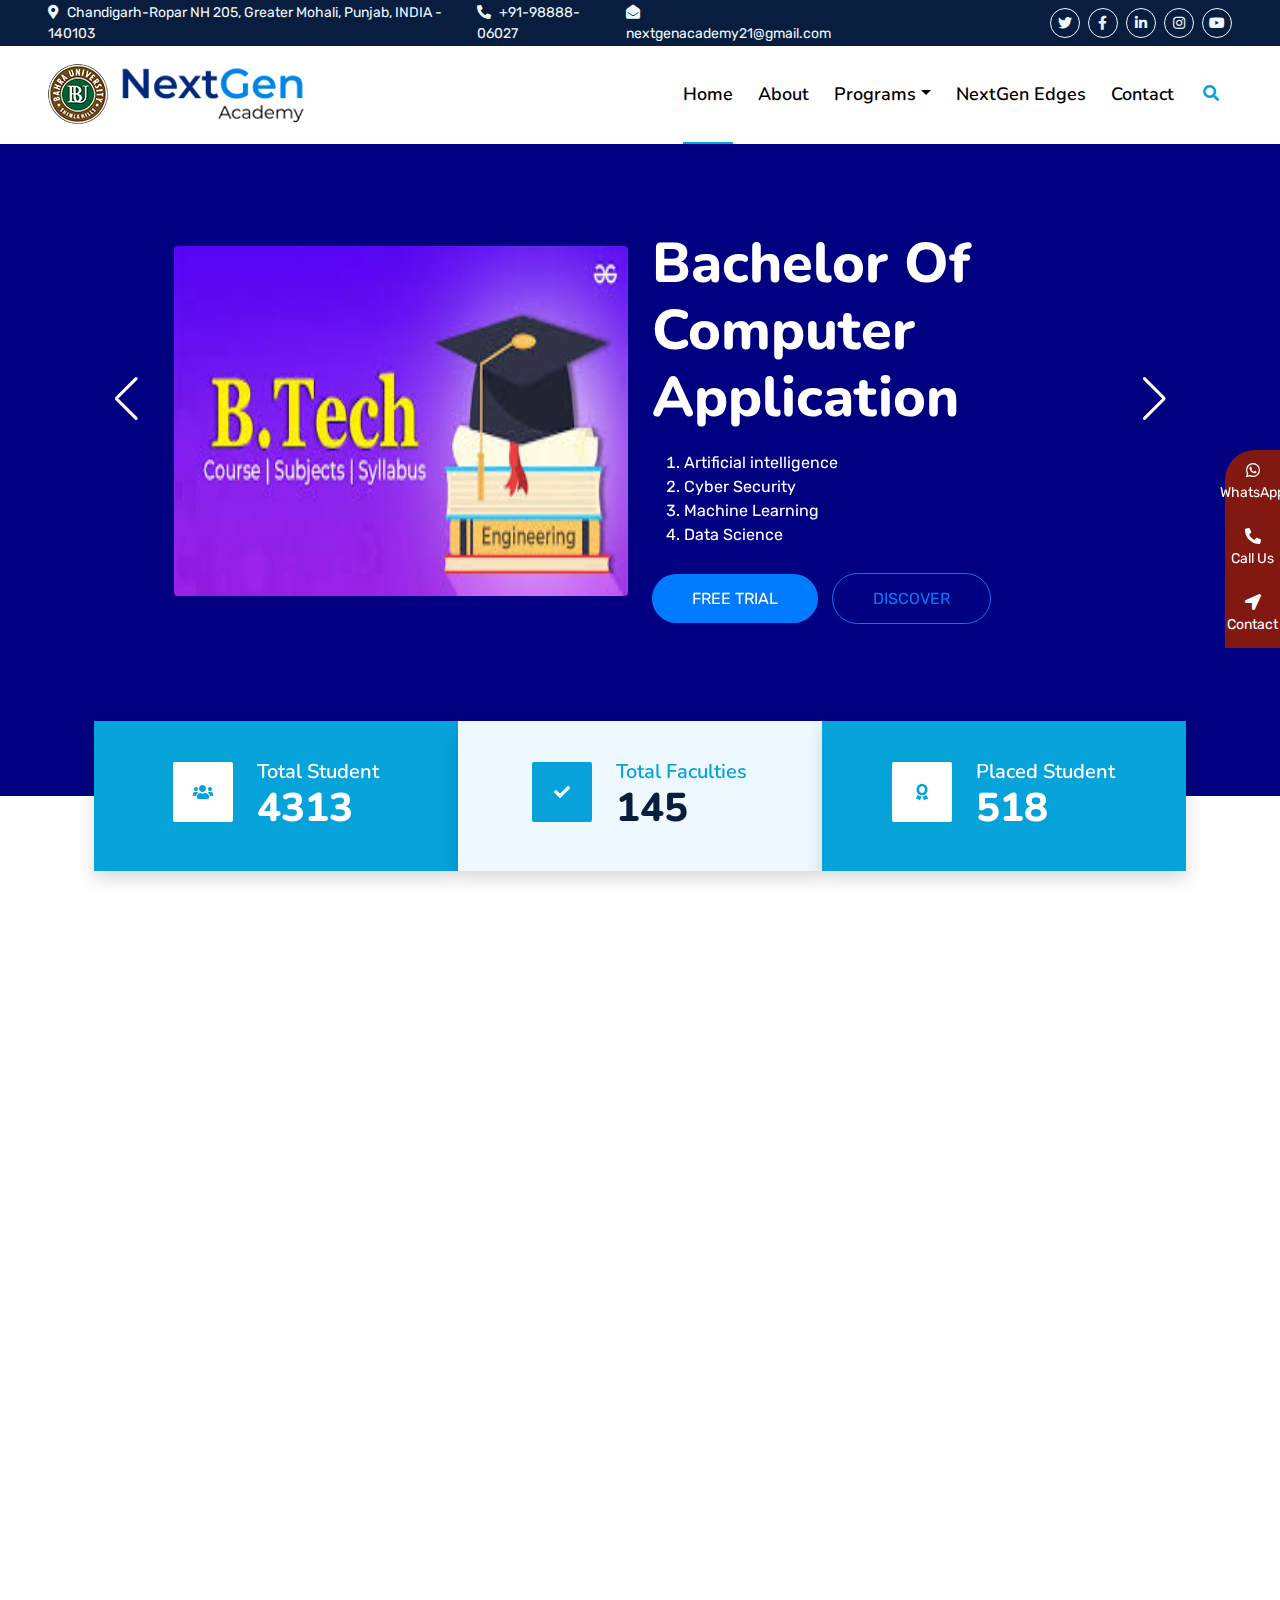
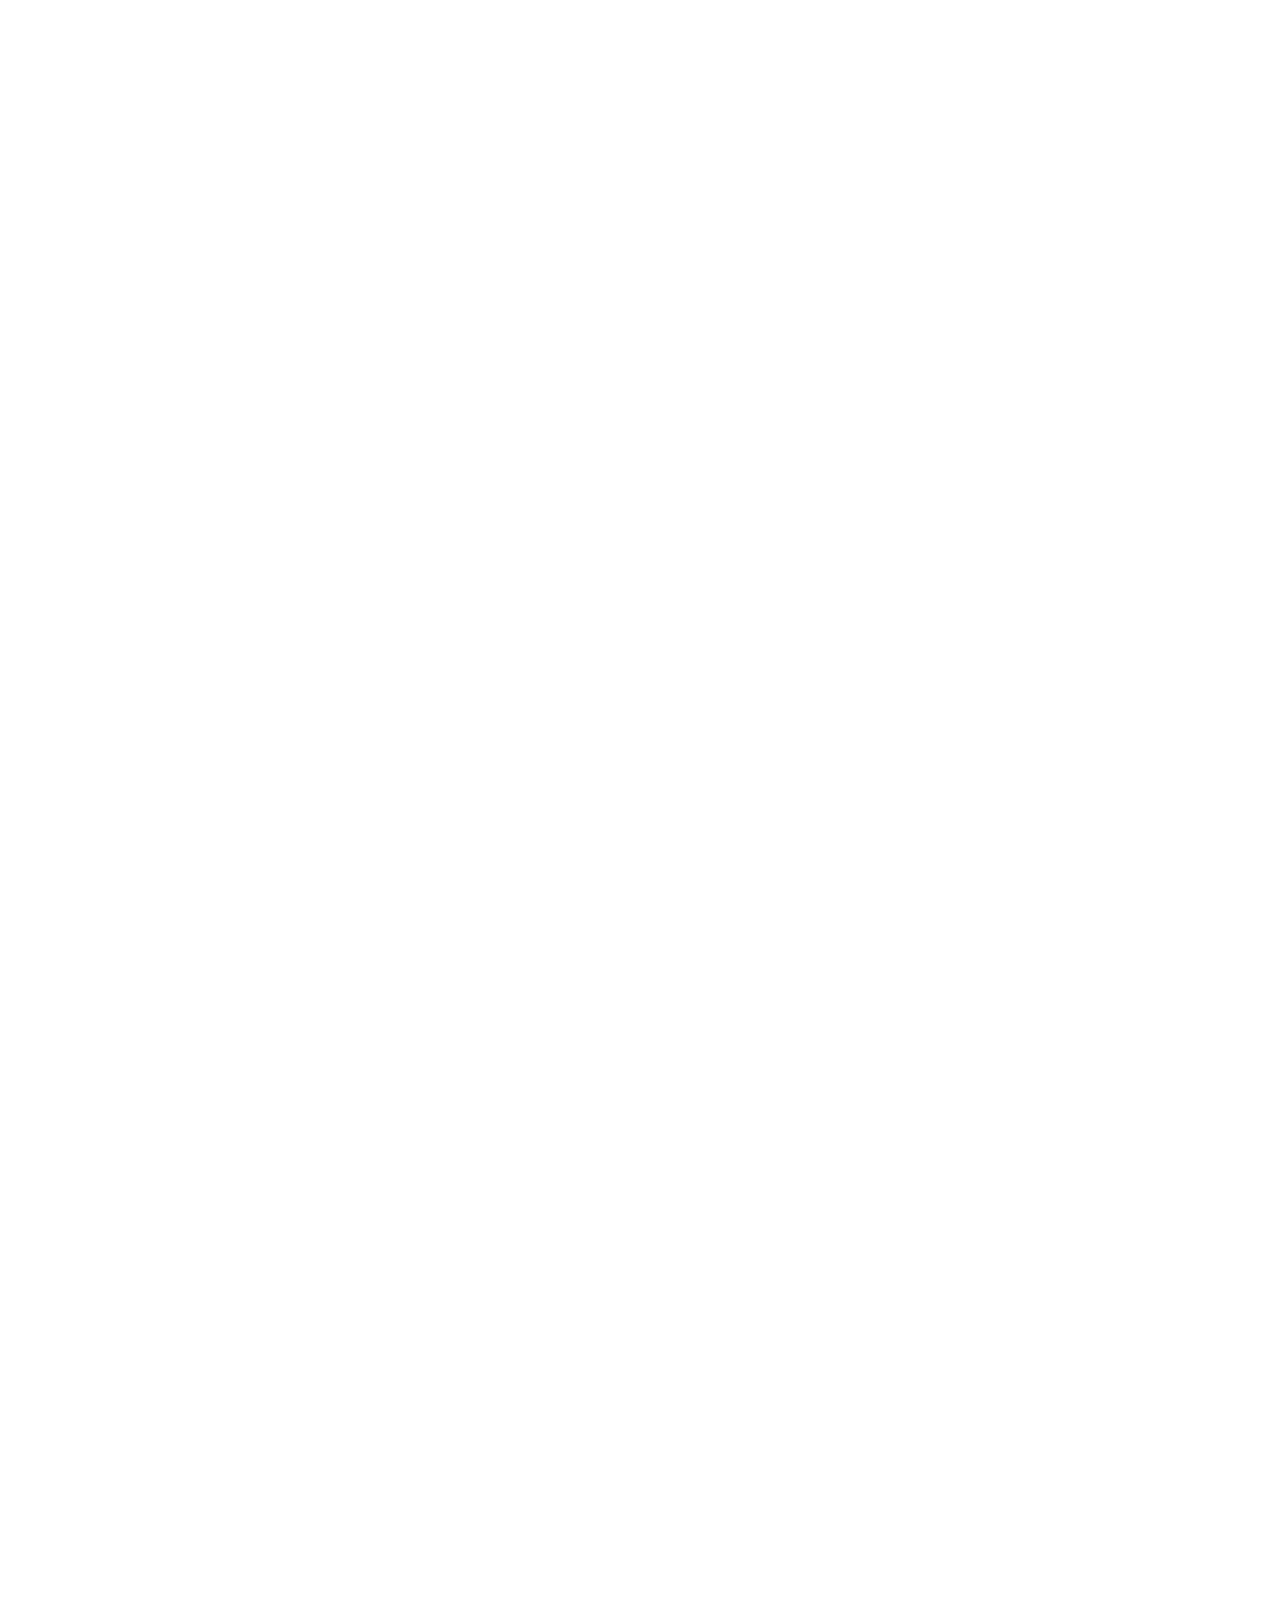
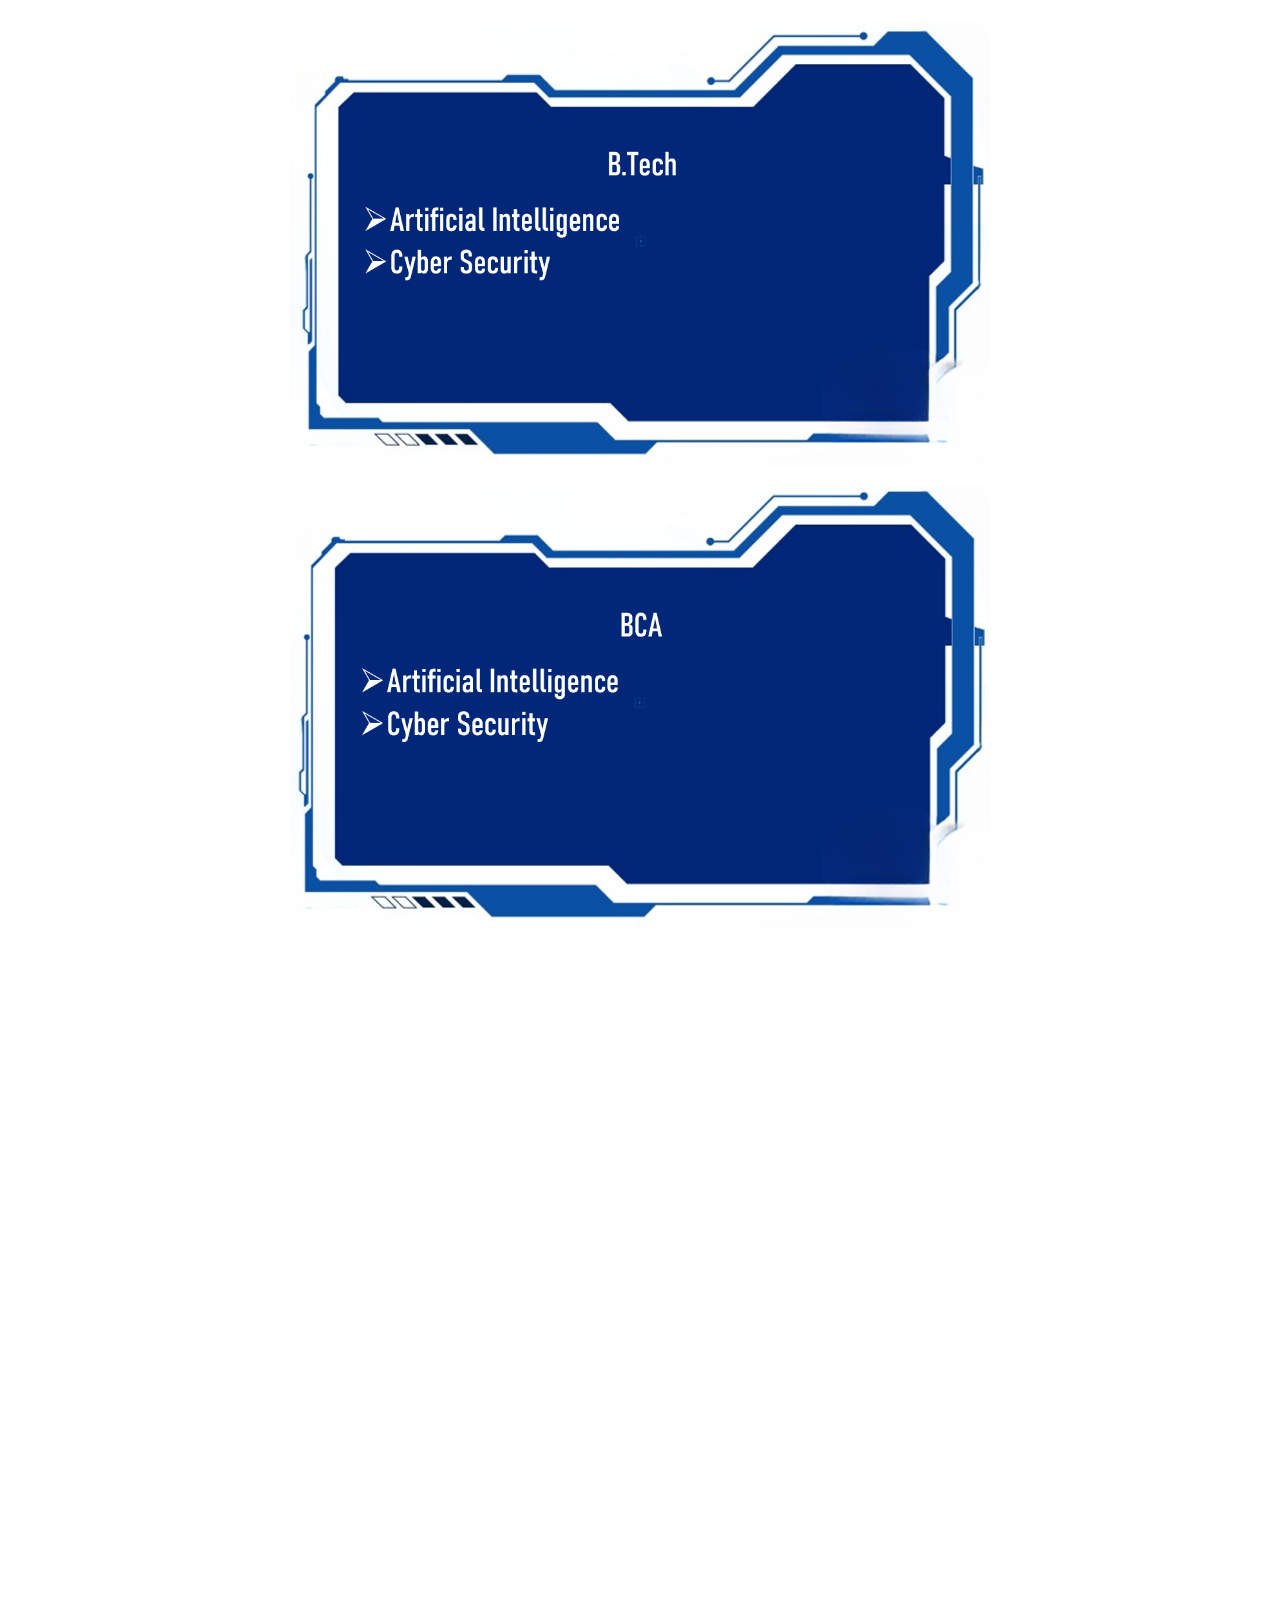
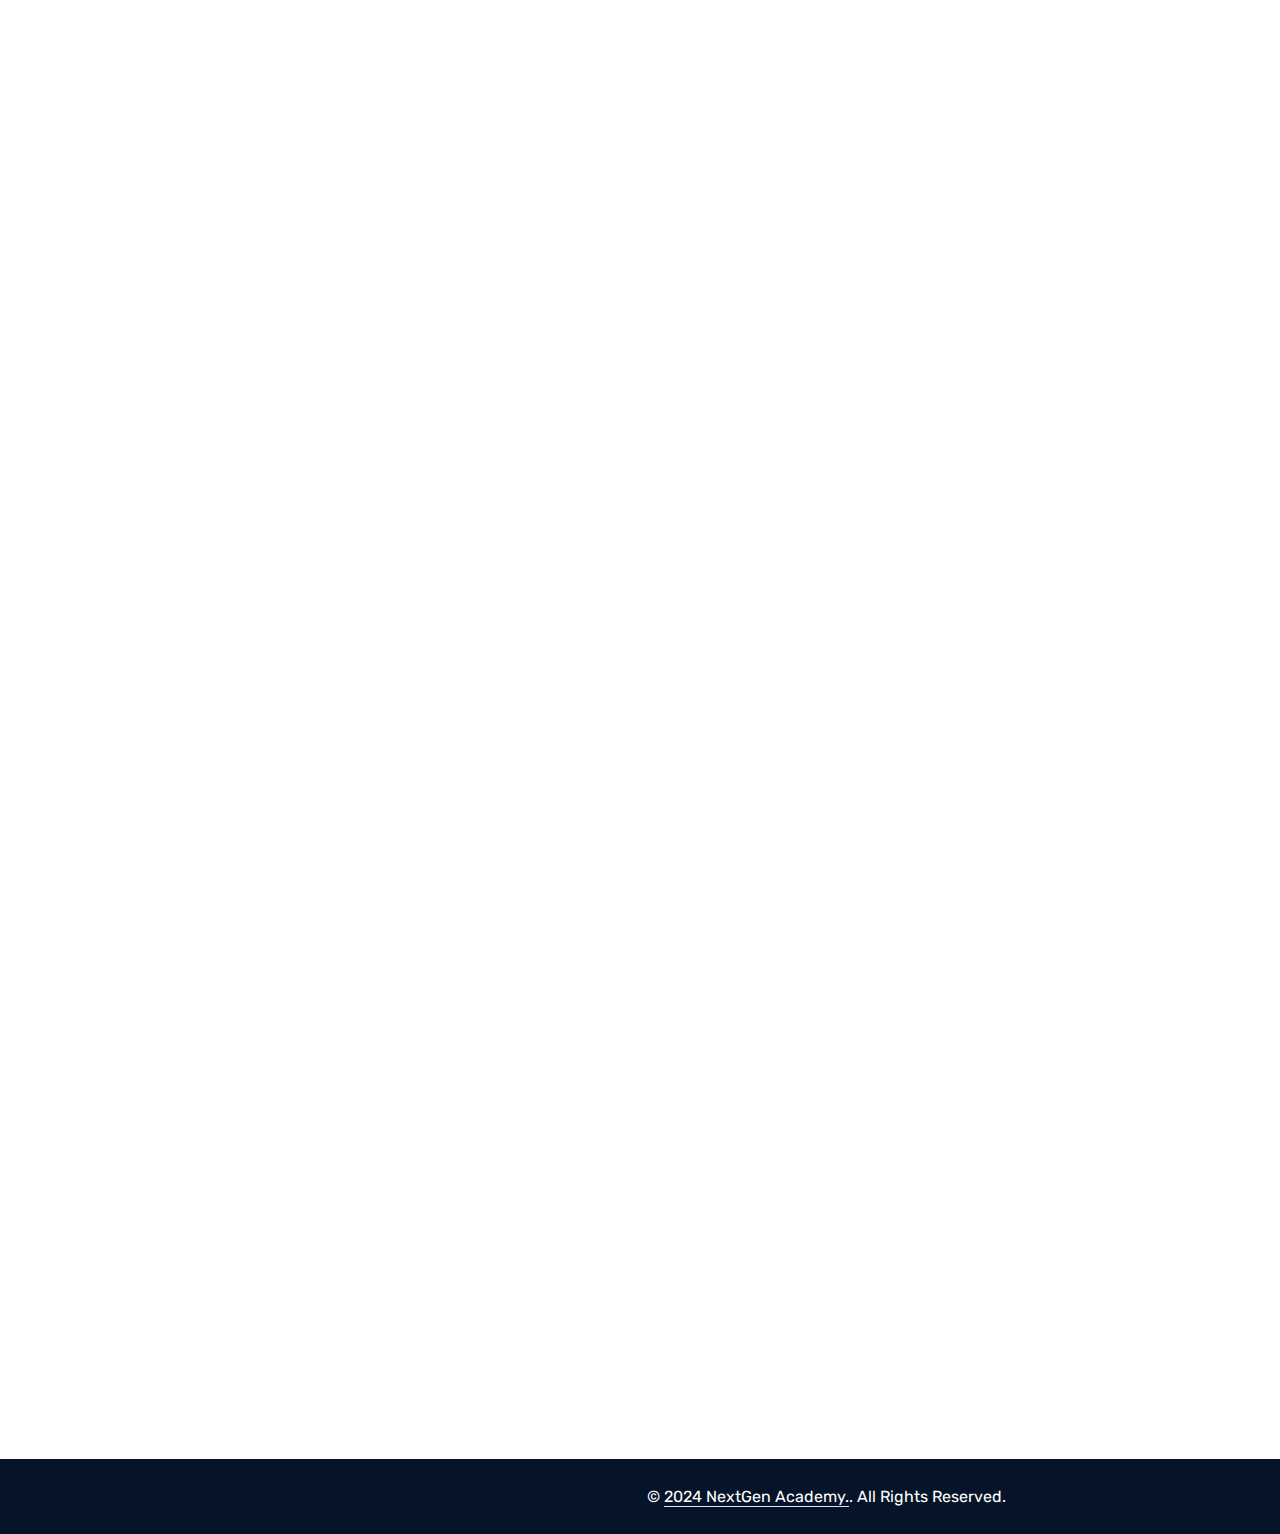
==== commit 031a8df8: "add new css" ====
--- a/index.html
+++ b/index.html
@@ -25,11 +25,17 @@
     <link href="lib/owlcarousel/assets/owl.carousel.min.css" rel="stylesheet">
     <link href="lib/animate/animate.min.css" rel="stylesheet">
 
+
+    <link rel="stylesheet" href="https://cdnjs.cloudflare.com/ajax/libs/bootstrap/5.1.3/css/bootstrap.min.css">
+    <link rel="stylesheet" href="https://unpkg.com/swiper/swiper-bundle.min.css">
+
     <!-- Customized Bootstrap Stylesheet -->
     <link href="css/bootstrap.min.css" rel="stylesheet">
 
     <!-- Template Stylesheet -->
     <link href="css/style.css" rel="stylesheet">
+    <link href="css/style2.css" rel="stylesheet">
+
 
   
     <style>
@@ -71,7 +77,14 @@
             margin: 10px;
         }
 
-    </style>
+
+
+
+
+
+
+
+</style>
 </head>
 
 <body>
@@ -155,7 +168,7 @@
             </div>
         </nav>
 
-        <div id="header-carousel" class="carousel slide carousel-fade" data-bs-ride="carousel">
+        <!-- <div id="header-carousel" class="carousel slide carousel-fade" data-bs-ride="carousel">
             <div class="carousel-inner">
                 <div class="carousel-item active">
                     <img class="w-100" src="img/carousel-1.jpg" alt="Image">
@@ -202,8 +215,97 @@
                 <span class="visually-hidden">Next</span>
             </button>
         </div>
-    </div>
+    </div> -->
     <!-- Navbar & Carousel End -->
+
+
+
+
+    <header id="header" class="header">
+        <div class="container">
+            <div class="row">
+                <div class="col-lg-12">
+                    <!-- Text Slider -->
+                    <div class="slider-container">
+                        <div class="swiper-container text-slider">
+                            <div class="swiper-wrapper">
+                                <!-- Slide 1 -->
+                                <div class="swiper-slide">
+                                    <div class="row align-items-center">
+                                        <div class="col-lg-6">
+                                            <div class="image-container">
+                                                <img class="img-fluid" src="img/download2.jfif" alt="alternative">
+                                            </div>
+                                        </div>
+                                        <div class="col-lg-6">
+                                            <div class="text-container">
+                                                <h1 class="h1-large">Bachelor Of Computer Application</h1>
+                                                <ol>
+                                                    <li>Artificial intelligence</li>
+                                                    <li>Cyber Security</li>
+                                                    <li>Machine Learning</li>
+                                                    <li>Data Science</li>
+                                                </ol>
+                                                <a class="btn-solid-lg page-scroll" href="#registration">FREE TRIAL</a>
+                                                <a class="btn-outline-lg page-scroll" href="#features">DISCOVER</a>
+                                            </div>
+                                        </div>
+                                    </div>
+                                </div>
+                                <!-- Slide 2 -->
+                                <div class="swiper-slide">
+                                    <div class="row align-items-center">
+                                        <div class="col-lg-6">
+                                            <div class="image-container">
+                                                <img class="img-fluid" src="img/images1.jfif" alt="alternative">
+                                            </div>
+                                        </div>
+                                        <div class="col-lg-6">
+                                            <div class="text-container">
+                                                <h1 class="h1-large">Bachelor of Technology</h1>
+                                                <ol>
+                                                    <li>Artificial intelligence</li>
+                                                    <li>Cyber Security</li>
+                                                    <li>Machine Learning</li>
+                                                    <li>Data Science</li>
+                                                </ol>
+                                                <a class="btn-solid-lg page-scroll" href="#registration">FREE TRIAL</a>
+                                                <a class="btn-outline-lg page-scroll" href="#features">DISCOVER</a>
+                                            </div>
+                                        </div>
+                                    </div>
+                                </div>
+                            </div>
+                            <!-- end of swiper-wrapper -->
+    
+                            <!-- Add Arrows -->
+                            <div class="swiper-button-next"></div>
+                            <div class="swiper-button-prev"></div>
+                            <!-- end of add arrows -->
+    
+                        </div> <!-- end of swiper-container -->
+                    </div> <!-- end of slider-container -->
+                    <!-- end of text slider -->
+    
+                </div> <!-- end of col -->
+            </div> <!-- end of row -->
+        </div> <!-- end of container -->
+    </header> <!-- end of header -->
+
+
+
+
+
+
+
+
+
+
+
+
+
+
+
 
 
     <!-- Full Screen Search Start -->
@@ -929,6 +1031,9 @@
 
     <!-- Template Javascript -->
     <script src="js/main.js"></script>
+    <script src="https://cdnjs.cloudflare.com/ajax/libs/bootstrap/5.1.3/js/bootstrap.bundle.min.js"></script>
+<script src="https://unpkg.com/swiper/swiper-bundle.min.js"></script>
+    <script src="js/script2.js"></script>
 </body>
 
 </html>
--- a/css/style.css
+++ b/css/style.css
@@ -216,7 +216,7 @@
 
 
 /*** Carousel ***/
-.carousel-caption {
+/* .carousel-caption {
     top: 0;
     left: 0;
     right: 0;
@@ -235,9 +235,9 @@
         font-size: 30px;
         font-weight: 600 !important;
     }
-}
-
-.carousel-control-prev,
+} */
+
+/* .carousel-control-prev,
 .carousel-control-next {
     width: 10%;
 }
@@ -246,7 +246,7 @@
 .carousel-control-next-icon {
     width: 3rem;
     height: 3rem;
-}
+} */
 
 
 /*** Section Title ***/
--- a/css/style2.css
+++ b/css/style2.css
@@ -0,0 +1,125 @@
+.header {
+    background-color:#000080;
+
+    padding: 50px;
+}
+
+.header .image-container img {
+    border-radius: 4px;
+    margin-top: 150px;
+    margin-bottom: 150px;
+    margin-left: 80px;
+    height: 350px;
+}
+
+.swiper-container {
+    margin: 0 auto;
+    position: relative;
+    overflow: hidden;
+    list-style: none;
+    padding: 0;
+    z-index: 1;
+}
+
+.image-container {
+    margin-right: 80px;
+    border-radius: 5px;
+    align-items: center;
+}
+
+.text-container h1 {
+    font-size: 3.5rem;
+    color: white;
+    margin-bottom: 20px;
+}
+
+.text-container ol {
+    color: white;
+    margin-bottom: 40px;
+}
+
+.btn-solid-lg {
+    background-color: #007bff;
+    color: #fff;
+    margin-right: 10px;
+    padding: 15px 40px;
+    border: none;
+    border-radius: 50px;
+}
+
+.btn-outline-lg {
+    border: 1px solid #007bff;
+    color: #007bff;
+    padding: 15px 40px;
+    border-radius: 50px;
+}
+
+.btn-solid-lg:hover, .btn-outline-lg:hover {
+    opacity: 0.8;
+}
+
+.swiper-button-next, .swiper-button-prev {
+    position: absolute;
+    top: 50%;
+    transform: translateY(-50%);
+    z-index: 2;
+    width: 44px;
+    height: 44px;
+    border-radius: 50%;
+    /* background-color: rgba(0, 0, 0, 0.5); */
+    color: white;
+    display: flex;
+    align-items: center;
+    justify-content: center;
+}
+
+.swiper-button-next {
+    right: 10px;
+}
+
+.swiper-button-prev {
+    left: 10px;
+}
+
+@media (max-width: 768px) {
+    .swiper-slide {
+        flex-direction: column;
+    }
+
+    .image-container,
+    .text-container {
+        margin: 0 60px;
+        text-align: center;
+    }
+
+    .text-container {
+        margin-top: 20px;
+    }
+
+    .btn-solid-lg {
+        padding: 20px 40px;
+    }
+
+    .header .image-container img {
+        border-radius: 4px;
+    }
+
+    .img-fluid {
+        max-width: 100%;
+        height: auto;
+    }
+
+    img {
+        vertical-align: middle;
+        border-style: none;
+    }
+
+    *, *::before, *::after {
+        box-sizing: border-box;
+    }
+
+    img {
+        overflow-clip-margin: content-box;
+        overflow: clip;
+    }
+}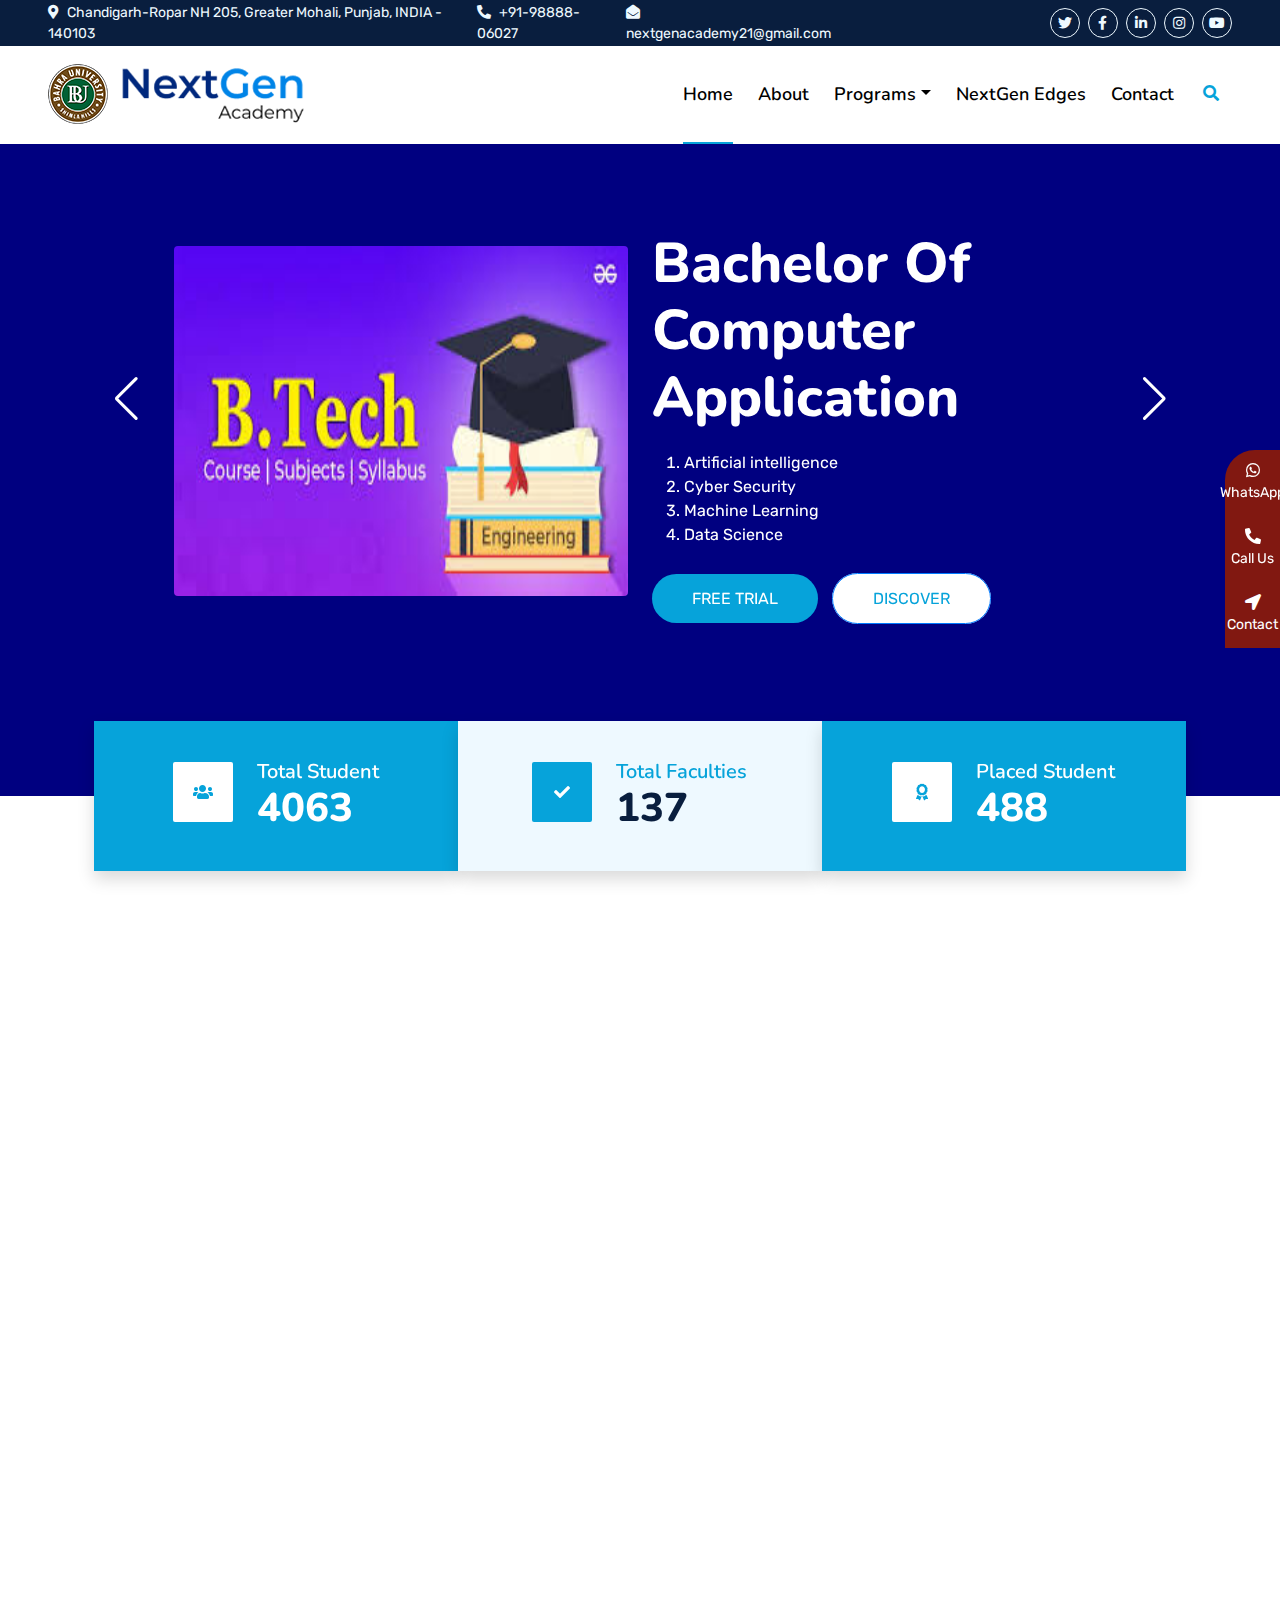
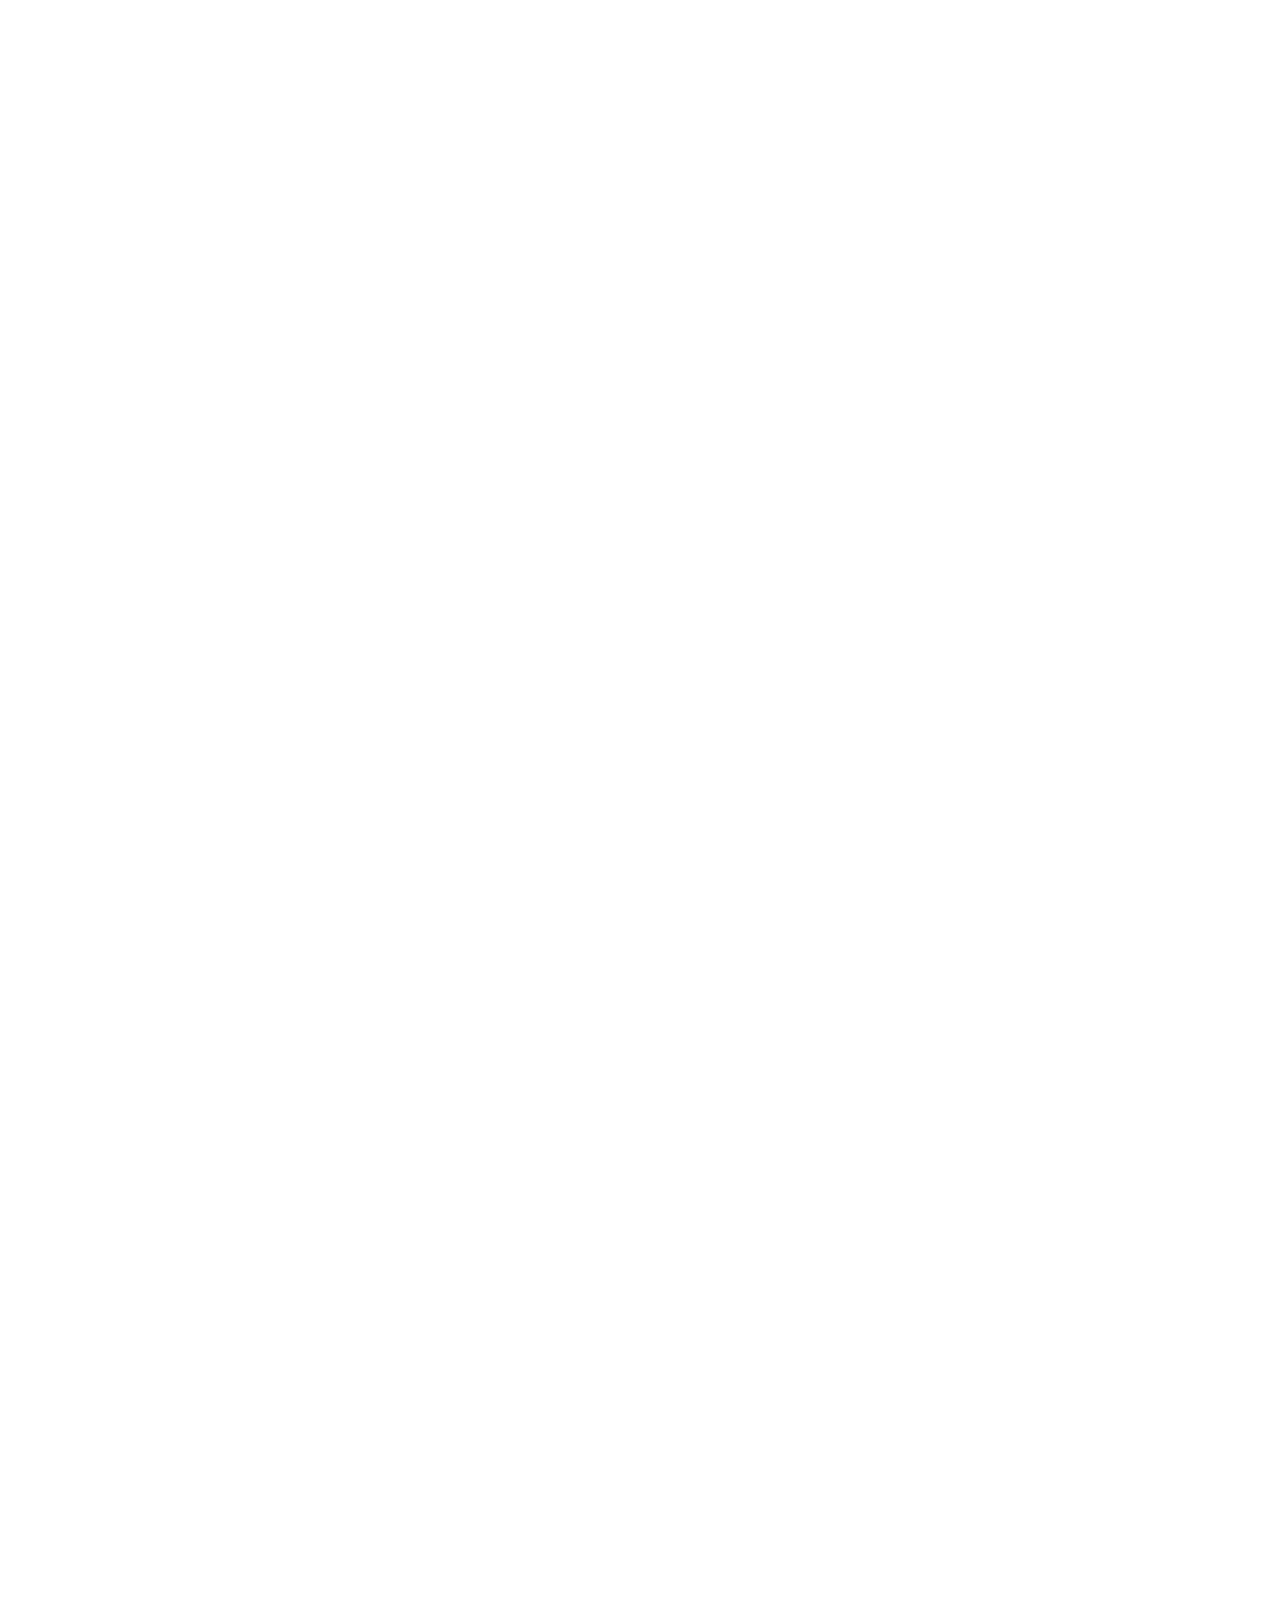
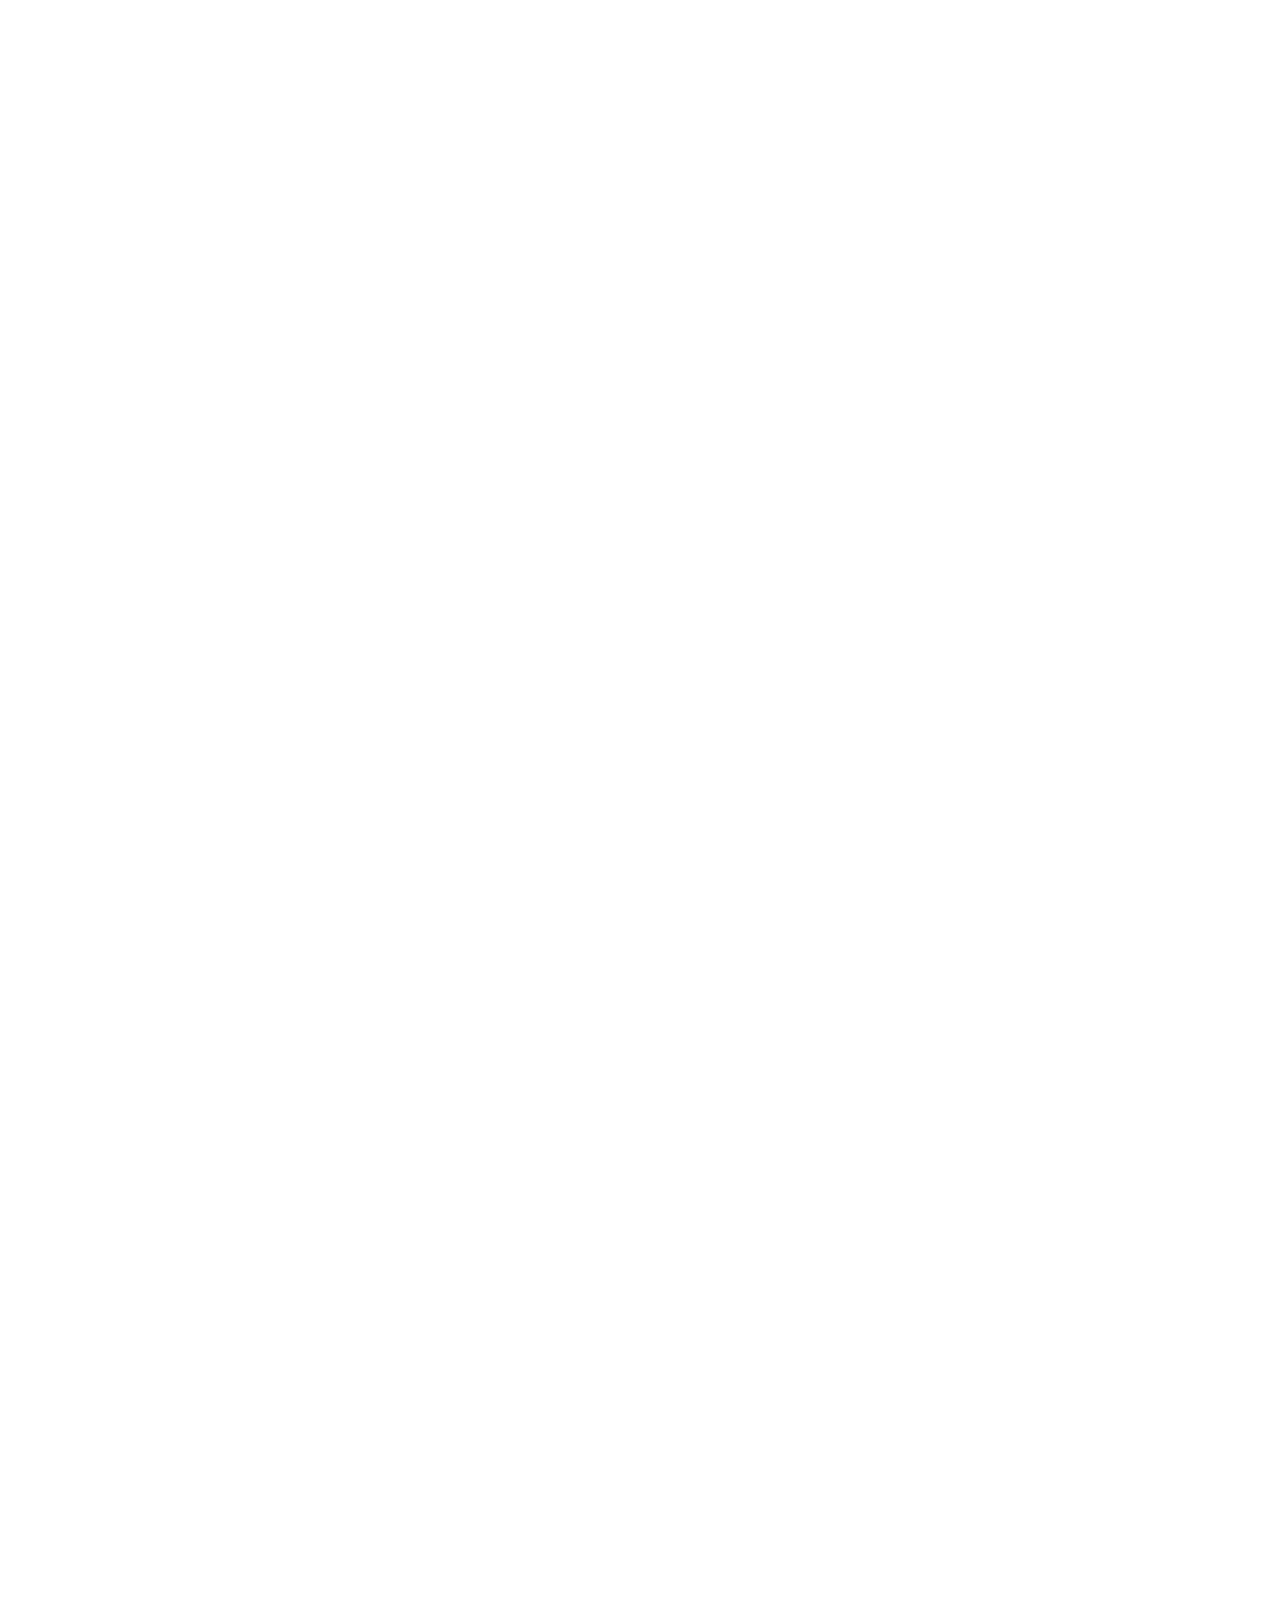
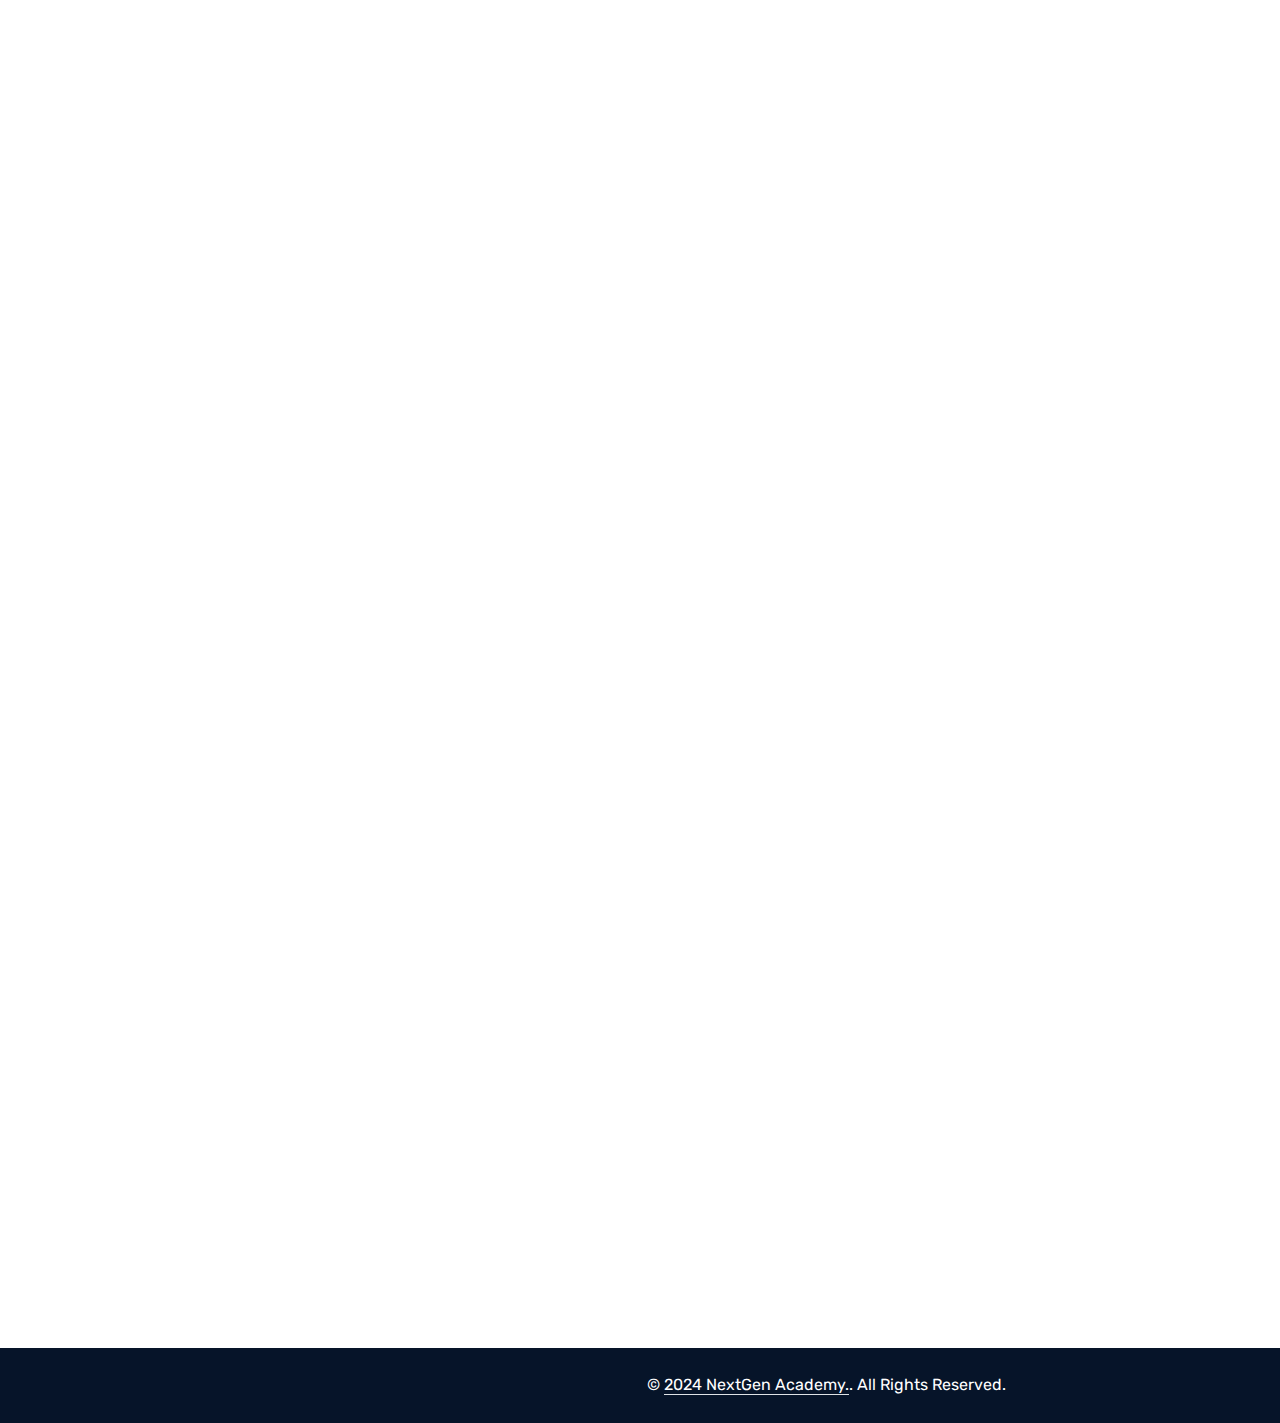
==== commit 108c1874: "update header and add new css" ====
--- a/index.html
+++ b/index.html
@@ -431,7 +431,7 @@
     <!-- About End -->
 
      <!-- Features Start -->
-    <!-- <div class="container-fluid py-5 wow fadeInUp" data-wow-delay="0.1s">
+    <div class="container-fluid py-5 wow fadeInUp" data-wow-delay="0.1s">
         <div class="container py-5">
             <div class="section-title text-center position-relative pb-3 mb-5 mx-auto" style="max-width: 600px;">
                 <h5 class="fw-bold text-primary text-uppercase">WHY NEXTGEN ACADEMY</h5>
@@ -576,7 +576,7 @@
                 </div>
             </div>
         </div>
-    </div> -->
+    </div>
 
          <!-- Features Start -->
          <div class="container-fluid py-5 wow fadeInUp" data-wow-delay="0.1s">
@@ -763,10 +763,10 @@
     </div>
     <!-- Testimonial End -->
 
-    <div class="course_banner">
+    <!-- <div class="course_banner">
         <img src="new_img/bg/Poster1.png" alt="Poster 1">
         <img src="new_img/bg/Poster2.png" alt="Poster 2">
-    </div>
+    </div> -->
 
 
 
--- a/css/style2.css
+++ b/css/style2.css
@@ -39,7 +39,7 @@
 }
 
 .btn-solid-lg {
-    background-color: #007bff;
+    background-color: #06A3DA;
     color: #fff;
     margin-right: 10px;
     padding: 15px 40px;
@@ -49,9 +49,10 @@
 
 .btn-outline-lg {
     border: 1px solid #007bff;
-    color: #007bff;
+    color: #06A3DA; 
     padding: 15px 40px;
     border-radius: 50px;
+    background-color: white;
 }
 
 .btn-solid-lg:hover, .btn-outline-lg:hover {
